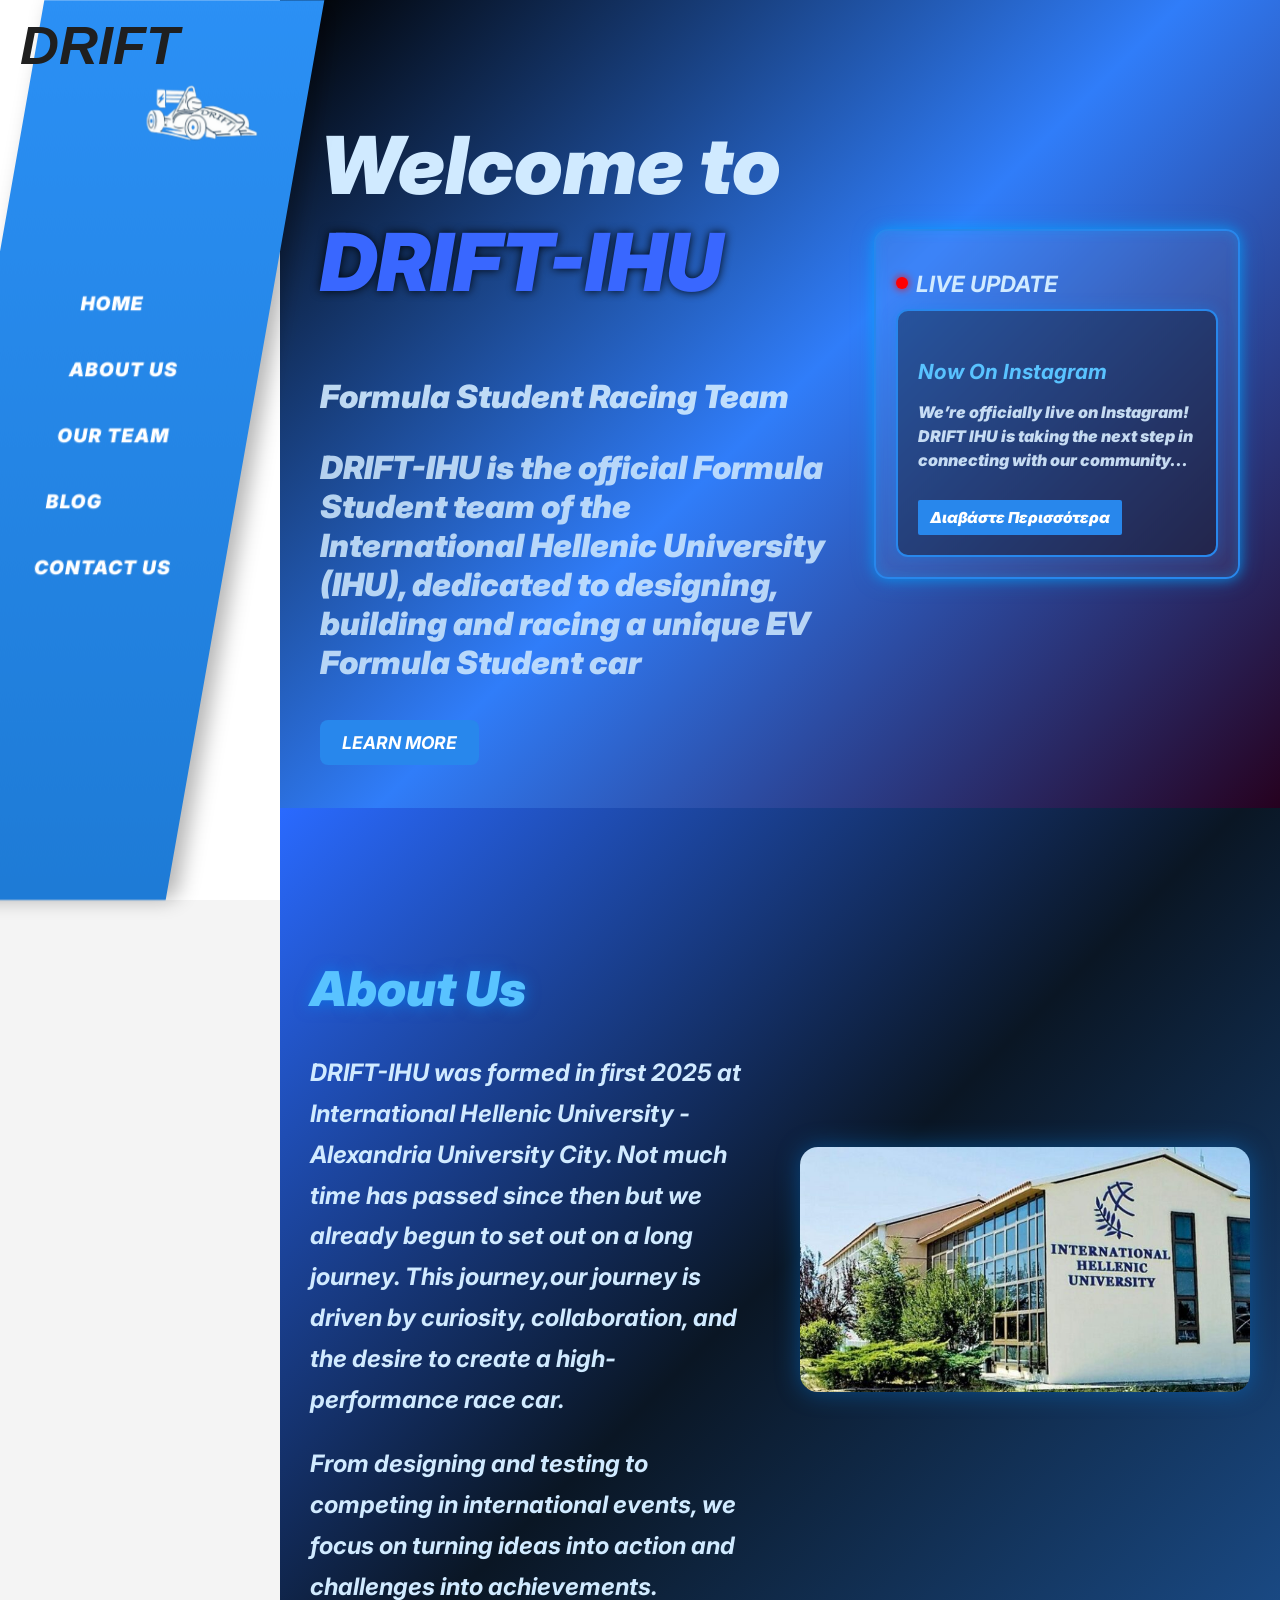
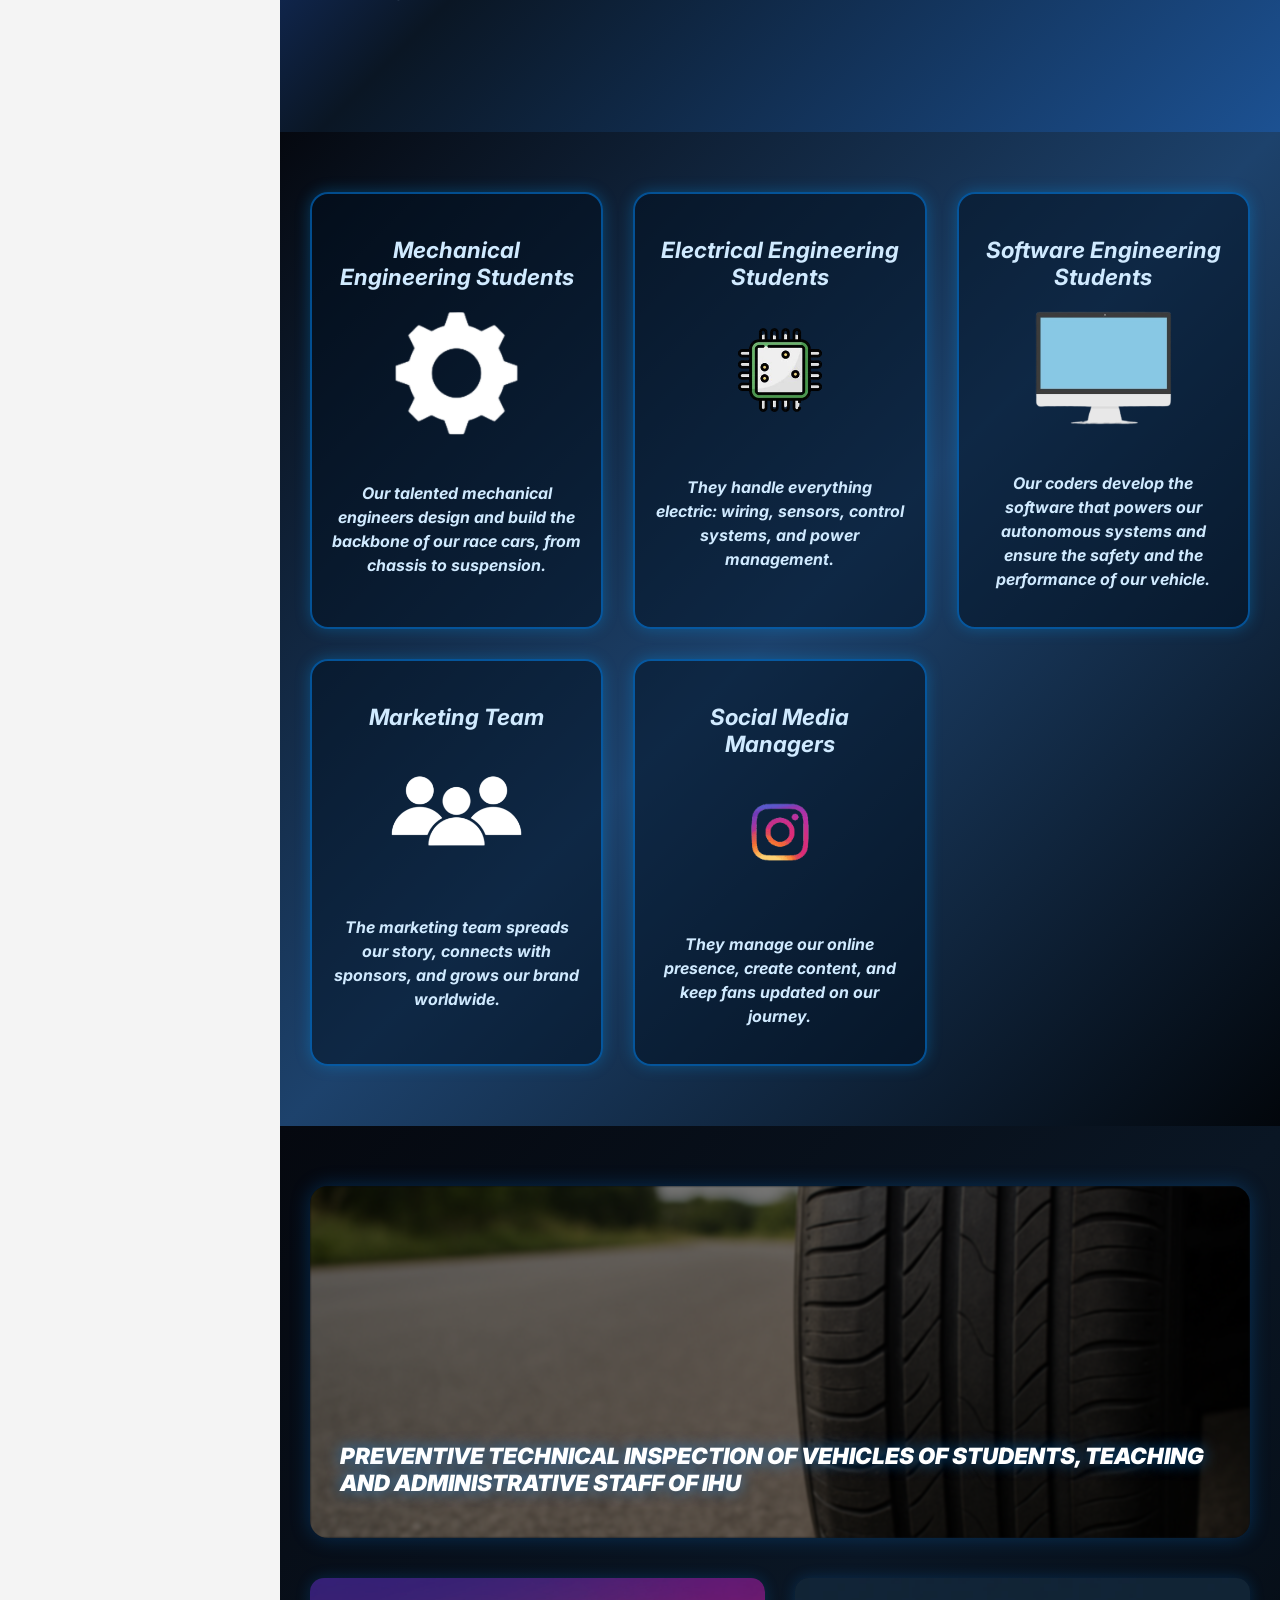
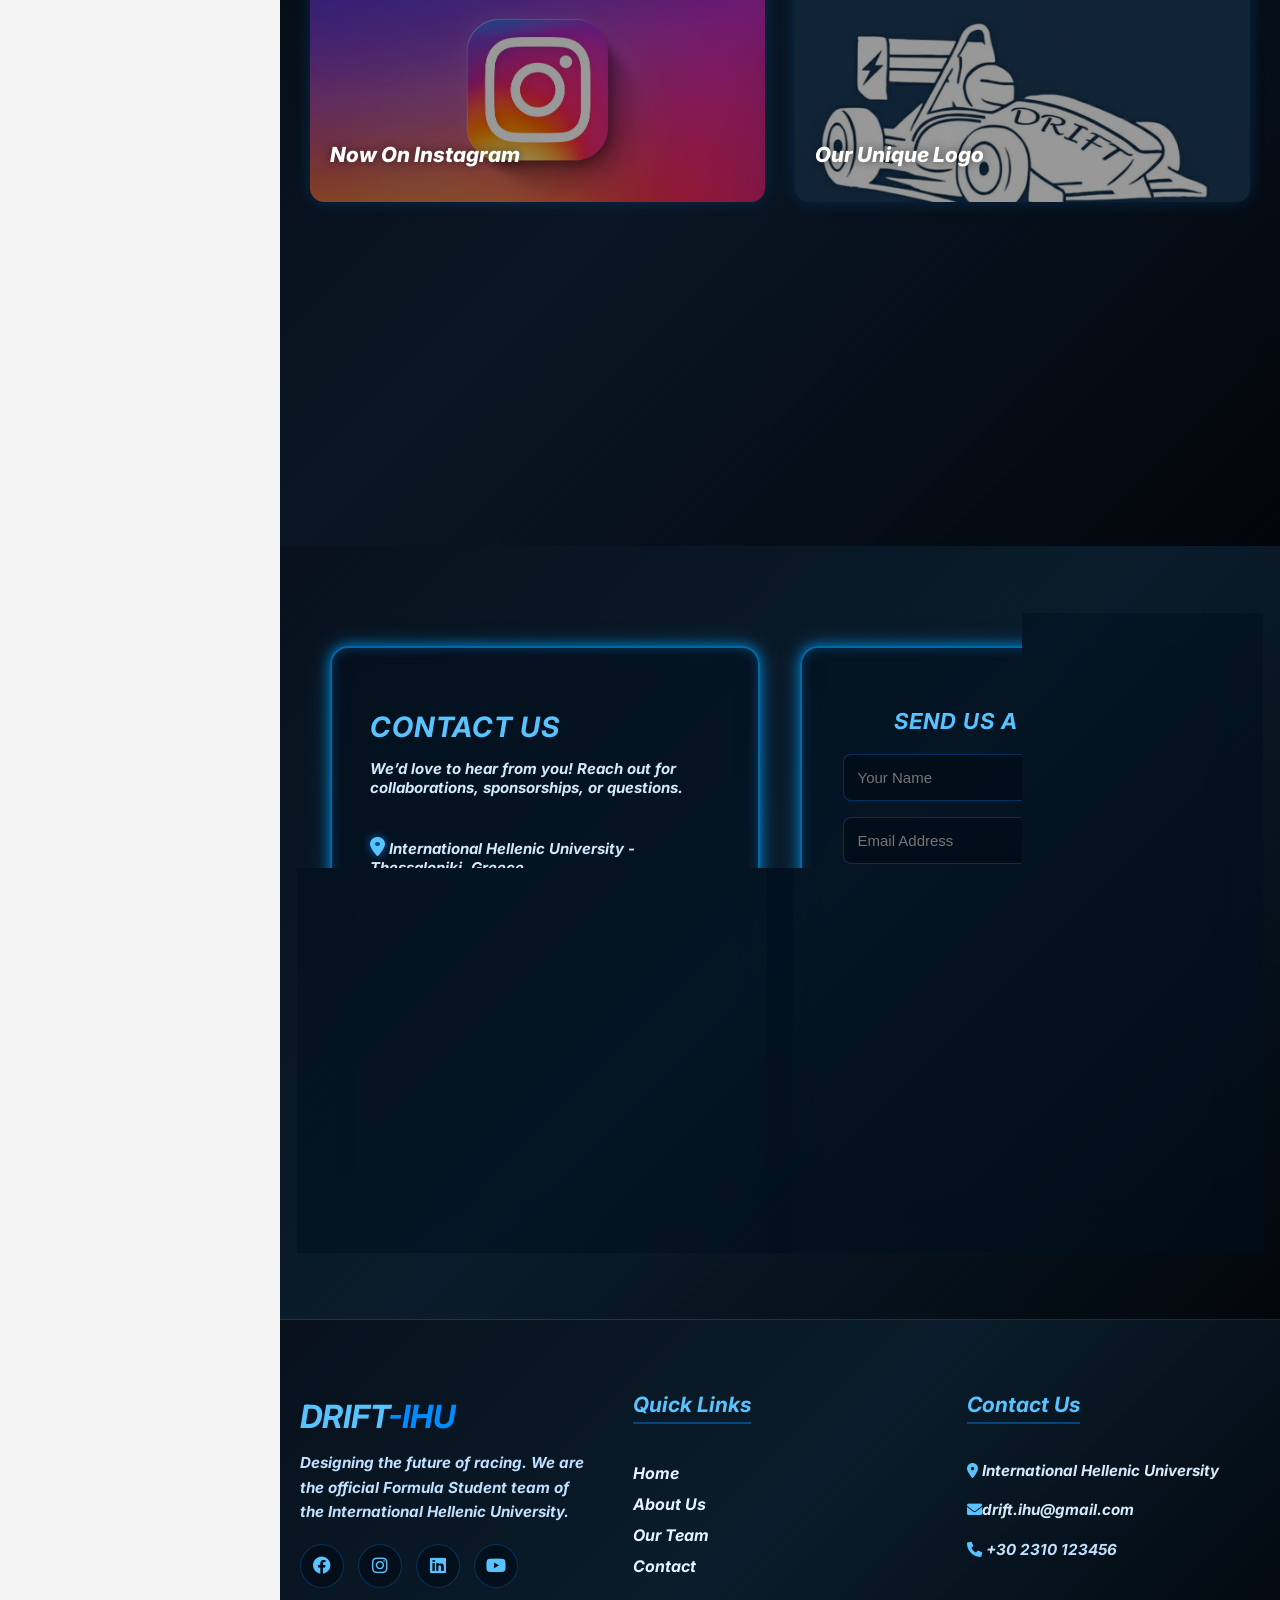
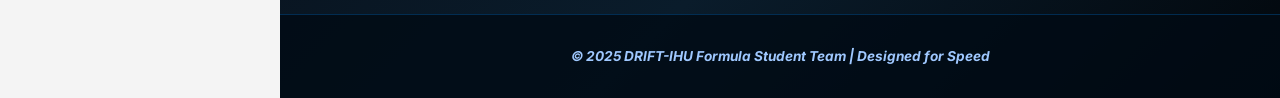
==== index.html @ 15f6c296 "Update and rename DRIFT.html to index.html" ====
<!DOCTYPE html>
<html lang="en">
    <head>
        <meta charset="UTF-8">
        <meta name="viewport" content="width=device-width, initial-scale=1.0">
        <title>DRIFT-IHU</title>
        <link rel="stylesheet" href="DRIFT-Style.css">
        <link href="https://fonts.googleapis.com/css2?family=Inter:wght@300;400;600;700&family=Orbitron:wght@500;700;900&display=swap" rel="stylesheet">
         <style>
        /* 1. Basic Setup & Font */
        @import url('https://fonts.googleapis.com/css2?family=Roboto:ital,wght@1,900&display=swap');

        :root {
            --sidebar-blue: #2b90f5; /* Bright blue from image */
            --sidebar-blue-dark: #1e7bd6; /* Slightly darker for gradient */
            --text-white: #ffffff;
            --hover-white: #ffffff;
            --skew-angle: -10deg; /* The angle of the sidebar */
        }

        body {
            margin: 0;
            padding: 0;
            background-color: #f4f4f4; /* Light background for contrast */
            font-family: 'Inter', 'sans-serif';
            
        }

        /* 2. Sidebar Container */
        .sidebar {
            position: fixed;
            top: 0px;
            left: -35px; /* Hide the angled left edge off-screen */
            width: 280px;
            height: 100vh;
            background: linear-gradient(180deg, var(--sidebar-blue) 0%, var(--sidebar-blue-dark) 100%);
            
            /* This creates the slanted shape */
            transform: skewX(var(--skew-angle));
            
            display: flex;
            flex-direction: column;
            justify-content:space-around; /* Centers menu vertically */
            box-shadow: 10px 0 20px rgba(0,0,0,0.3); /* The shadow on the right */
            z-index: 1000;
        }

        /* 3. Navigation List */
        .nav-links {
            display: flex;
            flex-direction: column;
            justify-content: space-around;
            list-style: none;
            padding: 0;
            margin: 0;
            width: 100%;
        }
        
        nav li {
            padding: 5px 5px; /* περισσότερο ύψος */
            font-size: 18px;    /* μεγαλύτερα γράμματα */
            font-weight: bold;  /* bold */
            text-transform: uppercase; /* Κεφαλαία */  
        }

       .sidebar ul{
            padding-bottom: 30px;
       }

        .nav-item {
            font-size: xx-large;
            font-style: bolder;
            width: 100%;
            margin-bottom: 1px;
            transition: all 0.3s ease;
        }

        /* 4. The Link Styling */
        .nav-link {
            text-decoration: solid;
            display: flex;
            align-items: center;
            text-decoration: none;
            padding: 15px 20px 15px 60px; /* Padding pushes text to right */
            color: var(--text-white);
            font-size: 1.2rem;
            font-weight: 900; /* Bold */
            font-style: italic; /* Slanted Text */
            letter-spacing: 1px;
            text-transform: uppercase;
            
            /* IMPORTANT: Un-skew the text so it's readable, 
               but keep italic style */
            transform: skewX(calc(var(--skew-angle) * -1)); 
            
            transition: all 0.2s ease-in-out;
        }

        /* 5. The Lightning Icon */
        .icon {
            width: 18px;
            height: 18px;
            margin-right: 15px;
            fill: var(--text-white); /* White icon by default */
            transition: fill 0.2s ease-in-out;
        }

        /* 6. HOVER EFFECTS (The White Effect) */
        
        /* When hovering the list item... */
        .nav-item:hover {
            background-color: var(--hover-white);
            box-shadow: 0 0 15px rgba(255, 255, 255, 0.6); /* Glow effect */
        }

        /* Change text color to blue on hover */
        .nav-item:hover .nav-link {
           transform: translateX(10px) skewX(calc(var(--skew-angle) * -1));  /* Slight movement to right */
            color: var(--sidebar-blue);
        }

        /* Change icon color to blue on hover */
        .nav-item:hover .icon {
            fill: var(--sidebar-blue);
        }
    </style>
    </head>
    <div class="head-logo">
                    <a href="#" class="nav-logoText">
                        <h1 class="logo-text"><b>DRIFT</b></h1>
                    </a>
                    <a href="#" class="nav-logoImg">
                        <img class="photologo" src="Picsart_25-11-17_19-23-13-924.png" width="130px" height="130px" onmouseover="this.src='1000007170.png'" onmouseout="this.src='Picsart_25-11-17_19-23-13-924.png'">
                    </a>
    </div>
    
    <div class="but">
        <a href="#" class="nav-logoText">
            <h1 class="logo-text"><b>DRIFT</b></h1>
        </a>
        <span class="logo">
        <a href="#" class="nav-logoImg">
            <img class="photologo" src="Picsart_25-11-17_19-23-13-924.png" width="130px" height="130px" onmouseover="this.src='1000007170.png'" onmouseout="this.src='Picsart_25-11-17_19-23-13-924.png'">
        </a>
        </span>
        <button class="nav-toggle" aria-label="toggle navigation" onclick="toggleNav()">
            <img class="ham" src="ham2.png">
        </button>
    </div>

    <div class="bac-nav">
        <header class="head">
	<!-- for Social Media Icons -->
<link rel="stylesheet" href="https://cdnjs.cloudflare.com/ajax/libs/font-awesome/6.0.0/css/all.min.css">
<div class="sidebar-wrapper">           
    <nav class="sidebar">
        <button class="nav-toggle" aria-label="toggle navigation" onclick="toggleNav()">
       <img class="close" src="close.png" width="40px" height="40px"><span class="closetxt">close</span>
       </button>
        <ul class="nav-links">
            <li class="nav-item">
                <a href="#hero" class="nav-link" data-target="hero">
                    <!-- SVG Lightning Bolt Icon -->
                    <img class="light" src="thunder.gif" width="25px" height="25px">
                    <div class="text">HOME</div>
                </a>
            </li>
            
            <!-- Active State Example (About Us) -->
            <li class="nav-item">
                <a href="#hero2" class="nav-link" data-target="hero2">
                    <img class="light" src="thunder.gif" width="25px" height="25px">
                    <div class="text">About Us</div>
                </a>
            </li>

            <li class="nav-item">
                <a href="#hero3" class="nav-link" data-target="hero3">
                    <img class="light" src="thunder.gif" width="25px" height="25px">
                    <div class="text">Our Team</div>
                </a>
            </li>
            <li class="nav-item">
                <a href="#hero4" class="nav-link" data-target="hero4">
                    <img class="light" src="thunder.gif" width="25px" height="25px">
                    <div class="text">Blog</div>
                </a>
            </li>

            <li class="nav-item">
                <a href="#hero5" class="nav-link" data-target="hero5">
                    <img class="light" src="thunder.gif" width="25px" height="25px">
                        <div class="text">Contact Us</div>
                </a>
            </li>
        </ul>
    </nav>
</div>
        </header>
    </div>
    <body>
        <section class="hero" id="hero">
            <div class="home-left">
            <h1>Welcome to <span class="name">DRIFT-IHU</span></h1>
            <p class="subtitle">Formula Student Racing Team</p>
            <p class="desc">
                DRIFT-IHU is the official Formula Student team of the International Hellenic University (IHU), dedicated to designing, building and racing a unique EV Formula Student car
            </p>

            <a href="#hero2" class="cta-button">LEARN MORE</a>
            </div>

            <div class="home-right">
                <h2 class="live-title">
                    <span class="live-dot"></span> LIVE UPDATE
                </h2>
                    <div class="live-box" id="live-box">
                        <h4 id="live-title"></h4>
                        <p id="live-text"></p>
                        <a href="#hero4" class="read-more">Διαβάστε Περισσότερα</a>
                    </div>
            </div>
        </section>

        <section class="hero2" id="hero2">
        <div class="about-container">

            <!-- Left side: Text -->
            <div class="about-text">
            <h2>About Us</h2>
            <p>DRIFT-IHU was formed in first 2025 at International Hellenic University - Alexandria University City. Not much time has passed since then but we already begun to set out on a long journey. This journey,our journey is driven by curiosity, collaboration, and the desire to create a high-performance race car.</p>
            <p>From designing and testing to competing in international events, we focus on turning ideas into action and challenges into achievements.</p>
            </div>

            <!-- Right side: Image -->
            <div class="about-image">
            <img src="iem.jpg" alt="DRIFT IHU Team">
            </div>

        </div>
        </section>

        <section class="hero3" id="hero3">
        <div class="team-container">

            <div class="team-card">
            <h3>Mechanical Engineering Students</h3>
            <img src="gear.png" alt="Mechanical Engineering Team">
            <p>Our talented mechanical engineers design and build the backbone of our race cars, from chassis to suspension.</p>
            </div>

            <div class="team-card">
            <h3>Electrical Engineering Students</h3>
            <img src="el.png"  alt="Electrical Engineering Team">
            <p>They handle everything electric: wiring, sensors, control systems, and power management.</p>
            </div>

            <div class="team-card">
            <h3>Software Engineering Students</h3>
            <img src="com.png"  alt="Software Engineering Team">
            <p>Our coders develop the software that powers our autonomous systems and ensure the safety and the performance of our vehicle.</p>
            </div>

            <div class="team-card">
            <h3>Marketing Team</h3>
            <img src="ma.png" alt="Marketing Team">
            <p>The marketing team spreads our story, connects with sponsors, and grows our brand worldwide.</p>
            </div>

            <div class="team-card">
            <h3>Social Media Managers</h3>
            <img src="sc.png" alt="Social Media Team">
            <p>They manage our online presence, create content, and keep fans updated on our journey.</p>
            </div>

        </div>
        </section>

        <section class="hero4" id="hero4">
    <div class="blog-container">

        <!-- Μεγάλη κάρτα -->
        <div class="blog-card big-card" onclick="openPost('latest')">
            <img src="tire.png" class="big-card-img">
            <div class="big-card-overlay"></div>
                <div class="card-content">
                    <h3>PREVENTIVE TECHNICAL INSPECTION OF VEHICLES OF STUDENTS, TEACHING AND ADMINISTRATIVE STAFF OF IHU</h3>
                </div>
            </div>

        <!-- Δύο μικρότερες κάρτες -->
        <div class="small-cards-row">

            <div class="blog-card small-card" onclick="openPost('post1')">
                
                    <img src="insta.jpg" class="small-card-img">
                <div class="card-content">
                    <h3>Now On Instagram</h3>
                </div>
            </div>

            <div class="blog-card small-card" onclick="openPost('post2')">
                    <img src="logo.jpg" class="small-card-img">
                <div class="card-content">
                    <h3>Our Unique Logo</h3>
                </div>
            </div>

        </div>
    </div>

    <!-- Popup -->
    <div id="popup" class="popup">
        <div class="popup-content">
            <span class="close-btn" onclick="closePopup()">&times;</span>
            <img id="popup-image" src="" alt="">
            <h2 id="popup-title"></h2>
            <p id="popup-text"></p>
        </div>
    </div>
</section>

        <section class="hero5" id="hero5">
    <div class="contact-container">

        <!-- LEFT SIDE: CONTACT INFO -->
        <div class="contact-info-box">
            <h2>Contact Us</h2>
            <p class="contact-tagline">
                We’d love to hear from you! Reach out for collaborations, sponsorships, or questions.
            </p>

            <div class="info-item">
                <p><i class="fas fa-map-marker-alt"></i> <a class="map" href="https://maps.app.goo.gl/rsyf1vWJfdnAgKqV8" target="_blank">International Hellenic University - Thessaloniki, Greece</a></p>
            </div>

            <div class="info-item">
                <i class="fa-solid fa-envelope"></i>
                <p><a class="mail" href="mailto:drift.ihu@gmail.com">drift.ihu@gmail.com</a></p>
            </div>

            <div class="info-item">
                <i class="fa-solid fa-phone"></i>
                <p>+30 690 000 0000</p>
            </div>

            <div class="social-icons">
                <a href="https://www.instagram.com/_drift.efs_/?igsh=YjA3dHlsZHJ1bWto#" target="_blank"><i class="fa-brands fa-instagram"></i></a>
                <a href="#"><i class="fa-brands fa-facebook"></i></a>
                <a href="#"><i class="fa-brands fa-linkedin"></i></a>
                <a href="#"><i class="fa-brands fa-youtube"></i></a>
            </div>
        </div>

        <!-- RIGHT SIDE: CONTACT FORM -->
        <div class="contact-form-box">
            <h3>Send us a message</h3>

            <form class="contact-form">
                <input type="text" placeholder="Your Name" required>
                <input type="email" placeholder="Email Address" required>
                <input type="text" placeholder="Subject">
                <textarea placeholder="Your Message" required></textarea>
                <button type="submit">Send Message</button>
            </form>
        </div>

    </div>
</section>

        <script src="drift-script.js"></script>
    </body>
		
 <!-- NEW FOOTER START -->
    <footer class="site-footer">
        <div class="footer-content">
            
            <!-- Column 1: About -->
            <div class="footer-section about">
                <h2 class="footer-logo">DRIFT<span>-IHU</span></h2>
                <p>
                    Designing the future of racing. We are the official Formula Student team of the International Hellenic University.
                </p>
                <div class="socials">
                    <a class="Slink"href="#"><i class="fab fa-facebook"></i></a>
                    <a class="Slink"href="https://www.instagram.com/_drift.efs_/?igsh=YjA3dHlsZHJ1bWto#" target="_blank"><i class="fab fa-instagram"></i></a>
                    <a class="Slink"href="#"><i class="fab fa-linkedin"></i></a>
                    <a class="Slink"href="#"><i class="fab fa-youtube"></i></a>
                </div>
            </div>

            <!-- Column 2: Links -->
            <div class="footer-section links">
                <h3>Quick Links</h3>
                <ul>
                    <li><a href="#hero">Home</a></li>
                    <li><a href="#hero2">About Us</a></li>
                    <li><a href="#hero3">Our Team</a></li>
                    <li><a href="#hero6">Contact</a></li>
                </ul>
            </div>

            <!-- Column 3: Contact -->
            <div class="footer-section contact">
                <h3>Contact Us</h3>
                <div class="contact-info">
                    <p><i class="fas fa-map-marker-alt"></i> <a class="map" href="https://maps.app.goo.gl/rsyf1vWJfdnAgKqV8" target="_blank">International Hellenic University</a></p>
                    <p><i class="fas fa-envelope"></i><a class="mail" href="mailto:drift.ihu@gmail.com">drift.ihu@gmail.com</a></p>
                    <p><i class="fas fa-phone"></i> +30 2310 123456</p>
                </div>
            </div>
        </div>

        <div class="footer-bottom">
            <p>&copy; 2025 DRIFT-IHU Formula Student Team | Designed for Speed</p>
        </div>
    </footer>
    <!-- NEW FOOTER END -->
    </body>
</html>
---- DRIFT-Style.css ----
/*
==========================================
DRIFT-Website
Author: Marios-Rafail Souris
Copyright © 2026
All rights reserved.
Unauthorized use prohibited.
==========================================
*/

body {
    font-size: large;
    font-weight: bolder;
    font-style: italic;
    background-color: #a3c9f2;
    margin: 0;
    padding: 0;
    overflow-x: hidden;
}
.nav-bar{
    position: fixed;
    top: 0;
    left: 0;
    padding: 20px;
    width:300px;
    height: 250vh;
    background-color: #2887ec;
    line-height: 340%;
    clip-path: polygon(0% 0%, 100% 0%, 60% 100%, 0% 100%);
    z-index: 10000;
}
.nav-logoText{
    color: #1f1f1f;
    font-size: 150%;
    display: inline-block;
    width: fit-content;
    text-decoration: none;
}
.nav-logoImg{
    color: #1f1f1f;
    font-size: 150%;
    display: inline-block;
    width: fit-content;
}

.logo-text{
    font-family: Arial, Helvetica, sans-serif;
    font-weight: bolder;
    line-height:0%;
    margin: 0;
    padding: 0;
    margin-left: 20px;
    margin-top: 45px;
}
.nav-list{
    list-style: none;
}
.nav-link{
    color: #fefeff;
    text-decoration: none;
    font-size: 150%;
}
.nav-link:hover{
    color: #000105;
}
.nav-link:active{
    color: #0400ff;
}
a{
    text-decoration: none;
}
.nav-bar ul{
    margin-top: 0px;
}

.head-logo {
    height: 150px;
    z-index: 4000;
    display: flex;
    top: 0;
    position: fixed;
    left: 0;
    align-items:safe;
    margin-bottom: 20px;
}

.photologo{
    margin-left: -40px;
    margin-top: 30px;
    padding-top: 10px;
}

.hero{
    z-index: 50000;
    margin-left: 280px;
    padding-bottom: 750px;
    background-color: #2887ec;
    display: flex;
    color: #090909;
    font-size: 200%;
    font-weight: bolder;
}


.hero6{
    margin-left: 280px;
    padding-bottom: 750px;
    background-color: #2887ec;
    display: flex;
    color: #090909;
    font-size: 200%;
    font-weight: bolder;
}

@keyframes slideInFromTop {
  /* Αρχική Κατάσταση */
  0% {
    transform: translateX(-100%);/* Ξεκινάει ψηλά, εκτός οθόνης */
    opacity: 0;
  }
  
  /* Τελική Κατάσταση */
  100% {
    transform: translateX(0); /* Έρχεται στην κανονική του θέση */
    opacity: 1;
  }
}

@keyframes slideInFromLeftPlagio {
  /* Αρχική Κατάσταση: Εκτός οθόνης και αόρατο */
  0% {
    transform: translateX(-100%) skewX(var(--skew-angle));
    opacity: 0;
  }
  
  /* Τελική Κατάσταση: Έρχεται στη θέση του και διατηρεί το skew */
  100% {
    /* Σημαντικό: Το translateX(0) το φέρνει στη θέση του. */
    /* Το skewX(var(--skew-angle)) διατηρεί το πλαϊνό σχέδιο. */
    transform: translateX(0) skewX(var(--skew-angle)); 
    opacity: 1;
  }
}

.sidebar{
    z-index: 1000;
  transform: skewX(var(--skew-angle));
  animation: slideInFromLeftPlagio 0.5s ease-out forwards; /* Διάρκεια 0.5 δευτερόλεπτα, easing ease-out */
}
.nav-link {
    transform: skewX(calc(var(--skew-angle) * -1));
}

.logo-text{
    animation: slideInFromTop 0.7s ease-out forwards;
}

.photologo{
    animation: slideInFromTop 0.7s ease-out forwards;
}

@keyframes pop-in {
  /* 0% & 100% (Αρχή και Τέλος) */
  0%, 100% {
    transform: scale(1); /* Κανονικό μέγεθος */
    opacity: 1; 
  }
  
  /* 50% (Κορύφωση του Pop) */
  50% {
    transform: scale(1.15); /* Μεγαλώνει 15% */
    opacity: 1;
  }
}

/*.nav-item:hover {
  animation: pop-in 0.4s ease-in-out; /* Διάρκεια 0.3 δευτερόλεπτα, easing ease-in-out 
}*/

.nav-item {
    transition: transform 0.15s ease-out;
    animation: slideInFromTop 0.5s ease-out forwards;
}

.nav-item:hover {
    transform: scale(1.12); /* “Πετάγεται” προς τα έξω */
    animation: slideInFromTop 0.5s ease-out forwards;
}

.nav-item{
    position: relative;
    z-index: 100;
    width: fit-content;
    display:block;
    cursor: pointer; /* Αλλάζει ο κέρσορας σε pointer για να δείξει ότι είναι κλικαμπλ */
}

@keyframes slideInFromLeft {
  /* Αρχική Κατάσταση */
  0% {
    transform: translateY(-100%);/* Ξεκινάει αριστερά, εκτός οθόνης */
    opacity: 0;
  }
  
  /* Τελική Κατάσταση */
  100% {
    transform: translateY(0); /* Έρχεται στην κανονική του θέση */
    opacity: 1;
  }
}

@keyframes fadeIn {
  /* Αρχική Κατάσταση: Αόρατο */
  0% {
    opacity: 0;
  }
  
  /* Τελική Κατάσταση: Πλήρως Ορατό */
  100% {
    opacity: 1;
  }
}

html{
  scroll-behavior: smooth;
}

.light{
  position:relative;
  right: 2px;
  top: 1px; 
  opacity: 0;
  transition: opacity 0.3s ease;
}

.nav-item:hover .light{
    opacity: 1;
}


/* --- FOOTER STYLES (MATCH HERO5) --- */

.site-footer {
    margin-left: 280px;
    background: linear-gradient(135deg, #08111c, #0a1c2b, #02070c);
    color: #d0eaff;
    padding-top: 50px;
    padding-bottom: 0px;
    border-top: 1px solid rgba(0, 140, 255, 0.3);
}

.footer-content {
    display: flex;
    flex-wrap: wrap;
    justify-content: space-around;
    max-width: 1400px;
    margin: 0 auto;
    padding-bottom: 20px;
}

.footer-section {
    flex: 1;
    padding: 0 20px;
    min-width: 250px;
}

/* Titles */
.footer-logo {
    font-size: 2rem;
    margin-bottom: 15px;
    font-style: italic;
    color: #59c3ff; /* neon blue */
}

.footer-logo span {
    color: #008cff;
}

.footer-section h3 {
    color: #59c3ff;
    margin-bottom: 20px;
    font-style: italic;
    border-bottom: 2px solid rgba(0, 140, 255, 0.4);
    display: inline-block;
    padding-bottom: 5px;
}

/* Paragraphs */
.footer-section p {
    font-size: 0.95rem;
    color: #bfe0ff;
    line-height: 1.6;
}

/* Links */
.footer-section ul {
    list-style: none;
    padding: 0;
}

.footer-section ul li {
    margin-bottom: 10px;
}

.footer-section ul li a {
    color: #e4f5ff;
    text-decoration: none;
    font-size: 1rem;
    transition: 0.3s ease;
}

.footer-section ul li a:hover {
    color: #59c3ff;
    text-shadow: 0 0 10px rgba(0, 140, 255, 0.7);
    padding-left: 10px;
}

/* Social Icons */
.socials {
    margin-top: 20px;
}

.socials a {
    display: inline-block;
    width: 42px;
    height: 42px;
    background: rgba(0, 10, 20, 0.6);
    color: #59c3ff;
    text-align: center;
    line-height: 42px;
    border-radius: 50%;
    margin-right: 10px;
    transition: 0.3s;
    border: 1px solid rgba(0, 140, 255, 0.3);
    backdrop-filter: blur(6px);
}

.socials a:hover {
    transform: translateY(-4px);
    background: rgba(0, 35, 70, 0.7);
    color: #ffffff;
    text-shadow: 0 0 12px rgba(0, 140, 255, 1);
}

/* Contact info colors */
.contact-info i {
    color: #59c3ff;
}

.contact-info .mail,
.contact-info .map {
    color: #d4ebff;
}

.contact-info .mail:hover,
.contact-info .map:hover {
    color: #59c3ff;
    text-decoration: underline;
}

/* Bottom Bar */
.footer-bottom {
    background: rgba(0, 10, 20, 0.8);
    text-align: center;
    padding: 20px 0;
    font-size: 0.85rem;
    color: #9fc8ff;
    border-top: 1px solid rgba(0, 140, 255, 0.25);
}
/*HOME*/

.hero {
    margin-left: 280px;
    padding: 50px 40px;
    display: flex;
    justify-content: space-between;
    align-items: center;
    background: linear-gradient(135deg, #000000, #307df9, #26011f);
    color: #d0eaff;

    overflow: hidden;
    z-index: 1; /* Χαμηλότερο από το menu */
}

/* LEFT SIDE */
.home-left {
    max-width: 55%;
}

.hero h1 {
    font-size: 5rem;
    font-weight: 900;
}

.hero h1 span {
    color: #3967ff;
    text-shadow: 0 0 10px #00060a;
}

.subtitle {
    font-size: 2rem;
    opacity: 0.9;
    margin: 15px 0;
}

.desc {
    font-size: 2rem;
    opacity: 0.85;
}

/* BUTTON */
.cta-button {
    padding: 12px 22px;
    background: #2887ec;
    color: #fff;
    border-radius: 8px;
    font-size: 1.1rem;
    font-weight: 700;
    transition: 0.3s;
}

.cta-button:hover {
    background: #4db0ff;
    box-shadow: 0 0 15px #4db0ff;
}
/* RIGHT SIDE */
.home-right {
    width: 35%;
    max-width: 380px;
    background: rgba(255, 255, 255, 0.06);
    border: 2px solid #2887ec;
    border-radius: 14px;
    padding: 20px;
    box-shadow: 0 0 18px rgba(0, 140, 255, 0.4);
    backdrop-filter: blur(6px);
    box-shadow: 0 0 12px rgba(0, 162, 255, 0.6), 0 0 22px rgba(0, 162, 255, 0.4), inset 0 0 12px rgba(0, 162, 255, 0.3); 
    animation: neonPulse 2.4s infinite ease-in-out;

}

.live-title {
    font-size: 1.4rem;
    display: flex;
    align-items: center;
    gap: 8px;
    margin-bottom: 12px;
}

.live-dot {
    width: 12px;
    height: 12px;
    background: red;
    border-radius: 50%;
    animation: blink 1s infinite;
    box-shadow: 0 0 8px red;
}

@keyframes blink {
    0%, 50% { opacity: 1; }
    51%, 100% { opacity: 0.3; }
}

/* LIVE BOX */
.live-box {
    background: rgba(0,0,0,0.35);
    border: 2px solid #2887ec;
    padding: 20px;
    border-radius: 12px;
    color: #d8edff;
    box-shadow: 0 0 15px rgba(0,140,255,0.3);
    animation: fadeIn 0.8s ease forwards;
}

.live-box h4 {
    font-size: 1.3rem;
    margin-bottom: 10px;
    color: #59c3ff;
}

.live-box p {
    font-size: 1rem;
    opacity: 0.9;
}

.read-more {
    display: inline-block;
    color: #fff;
    background: #2887ec;
    border-radius: 2px;
    padding: 8px 12px;
    text-decoration: none;
    transition: 0.3s;
    font-size: 0.95rem;
}

.read-more:hover {
    background: #4db0ff;
    box-shadow: 0 0 12px #4db0ff;
}


.loading {
    opacity: 0.7;
    font-size: 0.95rem;
}

.neon-line {
    position: absolute;
    width: 4px;
    height: 100%;
    background: #2887ec;
    box-shadow: 0 0 15px #2887ec;
    animation: neonPulse 2s infinite;
}

.left-line { left: 0; }
.right-line { right: 0; }

@keyframes neonPulse {
    0%, 100% { opacity: 0.7; box-shadow: 0 0 10px #2887ec; }
    50% { opacity: 1; box-shadow: 0 0 20px #58b5ff; }
}

.live-box p {
    font-size: 1rem;
    line-height: 1.5;
}


/* SMALL NEON PULSE */
.live-box {
    animation: pulseGlow 3s infinite ease-in-out;
}

@keyframes pulseGlow {
    0% { box-shadow: 0 0 14px rgba(0,140,255,0.25); }
    50% { box-shadow: 0 0 25px rgba(0,140,255,0.45); }
    100% { box-shadow: 0 0 14px rgba(0,140,255,0.25); }
}



/* --- CONTACT SECTION WRAPPER --- */
.hero5 {
    margin-left: 280px;
    padding-bottom: 750px;
    background: linear-gradient(135deg, #08111c, #0a1c2b, #02070c);
    padding: 100px 0; /* μικρότερο από 80px */
    display: flex;
    justify-content: center;
}

.contact-container {
    width: 90%;    
    max-width: 1400px; 
    display: grid;
    grid-template-columns: 1fr 1fr;
    gap: 40px; 
}

/* --- LEFT BOX (INFO) --- */
.info-item .mail{
   color: inherit;         /* Κληρονομεί το χρώμα του γονέα */
    text-decoration: none;  /* Αφαιρεί underline */
    transition: color 0.3s ease
}
.contact-info-box {
    background: rgba(0, 15, 30, 0.5);
    border: 1px solid rgba(0, 140, 255, 0.4);
    backdrop-filter: blur(10px);
    padding: 38px;
    border-radius: 18px;
    color: white;
    box-shadow: 0 0 20px rgba(0, 140, 255, 0.25);
    animation: fadeInLeft 0.9s ease forwards;
}

.contact-info-box h2 {
    font-size: 28px;
    margin-bottom: 15px;
    color: #59c3ff;
    letter-spacing: 1px;
    text-transform: uppercase;
}

.contact-tagline {
    font-size: 15px;
    margin-bottom: 25px;
    color: #d0eaff;
}

.info-item {
    display: flex;
    align-items: center;
    margin-bottom: 18px;
    font-size: 15px;
    gap: 12px;
    color: #cfeaff;
    transition: transform 0.3s ease;
}

.info-item:hover {
    transform: translateX(6px);
}

.info-item i {
    color: #59c3ff;
    font-size: 20px;
    text-shadow: 0 0 8px rgba(0, 140, 255, 0.7);
}

.info-item a {
    pointer-events: auto;
    position: relative;
    z-index: 50;
    cursor: pointer;
    color: inherit;
}
.contact-info {
    position: relative;
    z-index: 5;
}

.contact-info a {
    pointer-events: auto;
    cursor: pointer;
}

.contact-info a{
    pointer-events: auto;
}
.contact-info a {
    position: relative;
    z-index: 10;
    pointer-events: auto;
    cursor: pointer;
}

.hero5 {
    position: relative;
    z-index: 1;
}

.contact-container {
    position: relative;
    z-index: 50;
}
.contact-info a {
    position: relative !important;
    z-index: 9999 !important;
    pointer-events: auto !important;
}


/* --- SOCIAL ICONS --- */
.social-icons {
    margin-top: 25px;
    display: flex;
    gap: 15px;
}

.social-icons a {
    font-size: 24px;
    color: #59c3ff;
    transition: 0.3s ease;
}

.social-icons a:hover {
    transform: translateY(-4px);
    text-shadow: 0 0 12px rgba(0, 140, 255, 1);
    color: white;
}

/* --- RIGHT BOX (FORM) --- */
.contact-form{
    align-items: center;
}
.contact-form-box {
    background: rgba(0, 15, 30, 0.5);
    border: 1px solid rgba(0, 140, 255, 0.4);
    backdrop-filter: blur(10px);
    padding: 38px;
    border-radius: 18px;
    color: white;
    box-shadow: 0 0 20px rgba(0, 140, 255, 0.25);
    animation: fadeInRight 0.9s ease forwards;
    align-items: center;
    text-align: center;
}

.contact-form-box h3 {
    font-size: 22px;
    margin-bottom: 20px;
    color: #59c3ff;
    text-transform: uppercase;
    letter-spacing: 1px;
}

.contact-form input,
.contact-form textarea {
    width: 90%;
    max-width: 420px;
    padding: 14px;
    margin-bottom: 16px;
    border-radius: 8px;
    border: 1px solid rgba(0, 140, 255, 0.3);
    background: rgba(0, 10, 20, 0.6);
    color: white;
    font-size: 15px;
    outline: none;
    transition: 0.3s ease;
    align-items: center;
}

.contact-form input:focus,
.contact-form textarea:focus {
    border-color: #59c3ff;
    box-shadow: 0 0 12px rgba(0, 140, 255, 0.4);
}

.contact-form textarea {
    height: 140px;
    resize: none;
    align-items:center;
}

.contact-form button {
    width: 100%;
    padding: 14px;
    border-radius: 10px;
    border: none;
    background: linear-gradient(135deg, #008cff, #0066cc);
    color: white;
    font-size: 16px;
    cursor: pointer;
    text-transform: uppercase;
    letter-spacing: 1px;
    transition: 0.3s ease;
    box-shadow: 0 0 10px rgba(0, 140, 255, 0.4);
}

.contact-form button:hover {
    transform: translateY(-3px);
    box-shadow: 0 0 20px rgba(0, 140, 255, 0.7);
}

/* --- ANIMATIONS --- */
@keyframes fadeInLeft {
    from { opacity: 0; transform: translateX(-30px); }
    to { opacity: 1; transform: translateX(0); }
}

@keyframes fadeInRight {
    from { opacity: 0; transform: translateX(30px); }
    to { opacity: 1; transform: translateX(0); }
}
/* PULSING NEON BORDER */
.contact-info-box,
.contact-form-box {
    position: relative;
    border: 2px solid rgba(0, 162, 255, 0.6);
    box-shadow: 0 0 12px rgba(0, 162, 255, 0.6), 0 0 22px rgba(0, 162, 255, 0.4), inset 0 0 12px rgba(0, 162, 255, 0.3); 
    animation: neonPulse 2.4s infinite ease-in-out;
}

@keyframes neonPulse {
    0% {
        box-shadow:
            0 0 8px rgba(0, 162, 255, 0.45),
            0 0 18px rgba(0, 162, 255, 0.3),
            inset 0 0 8px rgba(0, 162, 255, 0.25);
        border-color: rgba(0, 162, 255, 0.5);
    }
    50% {
        box-shadow:
            0 0 20px rgba(0, 162, 255, 1),
            0 0 35px rgba(0, 162, 255, 0.9),
            inset 0 0 16px rgba(0, 162, 255, 0.6);
        border-color: rgba(0, 200, 255, 1);
    }
    100% {
        box-shadow:
            0 0 8px rgba(0, 162, 255, 0.45),
            0 0 18px rgba(0, 162, 255, 0.3),
            inset 0 0 8px rgba(0, 162, 255, 0.25);
        border-color: rgba(0, 162, 255, 0.5);
    }
}

.hero4 {
    background: linear-gradient(135deg, #05080f, #0a1624, #02060b);
    margin-left: 280px;
    padding: 60px 30px;
    min-height: 100vh;
    display: flex;
    justify-content: center;
}


.blog-container {
    width: 100%;
    max-width: 1400px;
    display: flex;
    flex-direction: column;
    gap: 40px;
}

/* BIG CARD */
.big-card {
    width: 100%;
    height: 22rem;
    border-radius: 18px;
    position: relative;
    overflow: hidden;
    cursor: pointer;
    box-shadow: 0 0 20px rgba(0,140,255,0.25);
    transition: transform .3s ease, box-shadow .3s ease;
}


.big-card:hover {
    transform: scale(1.02);
    box-shadow: 0 0 30px rgba(0,160,255,0.45);
}

.big-card-img {
    width: 100%;
    height: 100%;
    object-fit: cover;
    filter: brightness(55%) blur(1px);
    transition: filter .3s ease;
}

.big-card:hover .big-card-img {
    filter: brightness(70%) blur(0);
}

.big-card h3 {
    position: absolute;
    bottom: 20px;
    left: 30px;
    color: #ffffff;
    font-size: 1.4rem;
    font-weight: 900;
    text-shadow: 0 0 15px rgba(0,140,255,0.6);
    font-style: italic;
}

/* SMALL CARDS */

.small-card {
    flex: 1;
    height: 14rem;
    border-radius: 14px;
    position: relative;
    overflow: hidden;
    cursor: pointer;
    box-shadow: 0 0 15px rgba(0,140,255,0.2);
    transition: transform .3s ease, box-shadow .3s ease;
}

.small-card:hover {
    transform: scale(1.03);
    box-shadow: 0 0 25px rgba(0,160,255,0.35);
}

.small-card-img {
    width: 100%;
    height: 100%;
    object-fit: cover;
    filter: brightness(60%) blur(0.7px);
    transition: filter .3s ease;
}

.small-card:hover .small-card-img {
    filter: brightness(75%) blur(0);
}

.small-card h3 {
    position: absolute;
    bottom: 15px;
    left: 20px;
    color: #ffffff;
    font-size: 1.3rem;
    font-weight: 800;
    text-shadow: 0 0 8px rgba(0, 0, 0, 0.5);
    font-style: italic;
}
.small-cards-row{
    display: flex;
    width: 100%;
    gap: 30px;
}
/* POPUP */
.popup {
    position: fixed;
    inset: 0;
    background: rgba(0,0,0,0.6);
    display: none;
    justify-content: center;
    align-items: center;
    backdrop-filter: blur(5px);
    z-index: 9999;
}

.popup-content {
    background: #0a1624;
    border: 2px solid #2887ec;
    border-radius: 18px;
    width: 70%;
    max-height: 80vh;
    padding: 30px;
    color: white;
    overflow-y: auto;
    box-shadow: 0 0 30px rgba(0,140,255,0.4);
    animation: popIn .3s ease-out forwards;
}

.popup-content img {
    width: 100%;
    border-radius: 10px;
    margin: 15px 0;
}

.close-btn {
    font-size: 2rem;
    cursor: pointer;
    float: right;
    color: #fff;
}

.hero2 {
    margin-left: 280px;
    padding: 100px 30px;
    background: linear-gradient(135deg, #2a6aff, #0a1624, #1c5192);
    color: #d0eaff;
    display: flex;
    justify-content: center;
}
.about-container {
    display: flex;
    max-width: 1400px;
    width: 100%;
    gap: 40px;
    align-items: center;
}

.about-text {
    flex: 1;
    font-size: 1.5rem;
    line-height: 1.7;
}

.about-text h2 {
    font-size: 3rem;
    font-weight: 900;
    margin-bottom: 20px;
    color: #59c3ff;
    text-shadow: 0 0 15px rgba(0, 140, 255, 0.6);
}

.about-image {
    flex: 1;
    display: flex;
    justify-content: center;
}

.about-image img {
    max-width: 100%;
    height: auto;
    border-radius: 18px;
    box-shadow: 0 0 25px rgba(0,140,255,0.4);
    animation: neonPulse 2.4s infinite ease-in-out;
}

/* RESPONSIVE */
@media (max-width: 1024px) {
    .hero2 {
        margin-left: 0;
        padding: 60px 20px;
    }
    .about-container {
        flex-direction: column;
        gap: 30px;
    }
}

.hero3 {
  margin-left: 280px; /* για sidebar */
  padding: 60px 30px;
  background: linear-gradient(135deg, #05080f, #1d426c, #02060b);
  color: #d0eaff;
}


.team-container {
  display: grid;
  grid-template-columns: repeat(3, 1fr); /* 3 στην πρώτη σειρά */
  grid-auto-rows: auto;
  gap: 30px;
  max-width: 1400px;
  margin: 0 auto;
}

.team-card {
  background: rgba(0, 15, 30, 0.5);
  border: 2px solid rgba(0, 140, 255, 0.5);
  border-radius: 18px;
  padding: 20px;
  text-align: center;
  box-shadow: 0 0 15px rgba(0, 162, 255, 0.3);
  transition: transform 0.3s ease, box-shadow 0.3s ease;
}

.team-container .team-card:nth-child(n+4) {
  grid-column: span 1; /* 4η και 5η κάρτα στην επόμενη σειρά */
}

.team-card img {
  width: 100%;
  border-radius: 12px;
  margin-bottom: 15px;
}

.team-card h3 {
  font-size: 1.4rem;
  margin-bottom: 10px;
  font-style: italic;
}

.team-card p {
  font-size: 1rem;
  line-height: 1.5;
}

.team-card:hover {
  transform: scale(1.05);
  box-shadow: 0 0 25px rgba(0, 162, 255, 0.6);
}

/* RESPONSIVE */
@media (max-width: 1024px) {
  .hero3 {
    margin-left: 0;
    padding: 40px 16px;
  }
}

@keyframes popIn {
    from { transform: scale(.7); opacity: 0; }
    to { transform: scale(1); opacity: 1; }
}

/* RESPONSIVE */
@media (max-width: 1024px) {
    .hero4 { margin-left: 0; }
    .small-cards { flex-direction: column; }
}



/* Animation για pop-in */
@keyframes popIn {
    0% { transform: scale(0.5); opacity: 0; }
    100% { transform: scale(1); opacity: 1; }
}

/* Responsive για κινητά */
@media (max-width: 1024px) {
    .popup-content {
        padding: 20px;
    }
}

/*responsive design*/
/* --- MOBILE RESPONSIVE --- */
@media (max-width: 1024px) {
    .contact-container {
        grid-template-columns: 1fr;
    }
}

.bac-nav {
    background-color: rgb(255, 255, 255);/* ίδιο χρώμα με το body */
    width: 280px;
    height: 100%; /* όσο ψηλό είναι το header σου */
    position: fixed; 
    top: 0;
    left: 0;
    z-index: 500;  /* πάνω από το body */
    transition: transform 0.8s cubic-bezier(0.25, 0.8, 0.25, 1);
} 

 .nav-toggle{
    display: none;
 }
 .but{
    display: none;
}
.close{
    display: none;
}
@media (max-width: 1024px) {  

    .hero4 {
        margin-left: 0;
        padding: 60px 16px;
    }

    .big-card {
        height: 18rem;
    }

    .small-cards-row {
        flex-direction: column;
    }

    .small-card {
        height: 14rem;
    }


    .hero {
        margin-left: 0;
        padding: 100px 20px 60px;
        flex-direction: column;
        text-align: center;
    }

    .home-left, .home-right {
        max-width: 100%;
        width: 100%;
    }

    .home-right {
        margin-top: 40px;
    }

    .hero h1 {
        font-size: 2.3rem;
    }

    .subtitle {
        font-size: 1.2rem;
    }

    .desc {
        font-size: 1rem;
    }

    .but{
        position: absolute;
        display: flex;
        top: 0;
        left: 0;
        height: 80px;
        width: 100%;
        background: linear-gradient(135deg, #0073ff, #aab5bd, #0f7ef4);
        z-index: 150;
    }

    .close{
        display: block;
        position: absolute;
        left: 12px;
        top: 10px;
        cursor: pointer;
    }
    .sidebar .close{
        display: block;
        width: 48px;
        height: 48px;
    }

    .nav-toggle {
        position: absolute;
        display: flex;
        left: 12px;
        top: 7px;
        z-index: 1000;
        cursor: pointer;
        background-color: transparent;
        border: none;
        padding: 5px;   
    }
    .nav-toggle img {
        display: block;
        width: 60px;
        height: 60px;
    }
    .nav-toggle:hover{
        animation: pop-in 0.7s ease;
    }
    .close:hover{
        animation: pop-in 0.7s ease;
    }
    .bac-nav{
        transform: translateX(-150%);
    }
    
    .head-logo{
        transform: translateX(-100%);
    }
    .hero, 
    .hero2, 
    .hero3,
    .hero4,
    .hero5,
    .hero6,
    .site-footer{
        margin-left: 0;
    }

.bac-nav.open {
    transform: translateX(0); /* Slide-in */
}

.closetxt{
    color: #000000;
    position: absolute;
    left: 60px;
    bottom: -37px;
     font-size: 25px; /* ↑ Μεγαλώνει το κείμενο */
    font-weight: 600;
}

.nav-logoText{
    font-family: 'Roboto', sans-serif;
    position:absolute;
    top: 23px;
    right: 110px;
    font-size:medium;
    font-weight: bolder;
}
.photologo{
    position: absolute;
    right: 0px;
    bottom: -8px;
    width: 110px;
    height: 110px;
}
body, .sidebar, .closediv, .closetxt, .nav-link {
    font-family: 'Roboto', Arial, Helvetica, sans-serif;
}
html {
    -webkit-text-size-adjust: 100%; /* Safari/Chrome iOS */
    -ms-text-size-adjust: 100%;    /* Edge/IE */
}
.logo-text, .nav-logoText, .nav-logoImg h1 {
    font-family: 'Roboto', Arial, Helvetica, sans-serif; /* Google Font + fallback */
    font-weight: 900;   /* bold */
    font-style: italic; /* slanted */
    line-height: 1;     /* σταθερό */
    margin: 0;
    padding: 0;
}
}

@media (max-width: 1024px) {
  .team-container {
    grid-template-columns: repeat(2, 1fr);
  }
}

/* MOBILE */
@media (max-width: 768px) {
  .team-container {
    grid-template-columns: 1fr;
  }
}

/* DRIFT Site Original Design by Marios-Rafail Souris - 2026 */
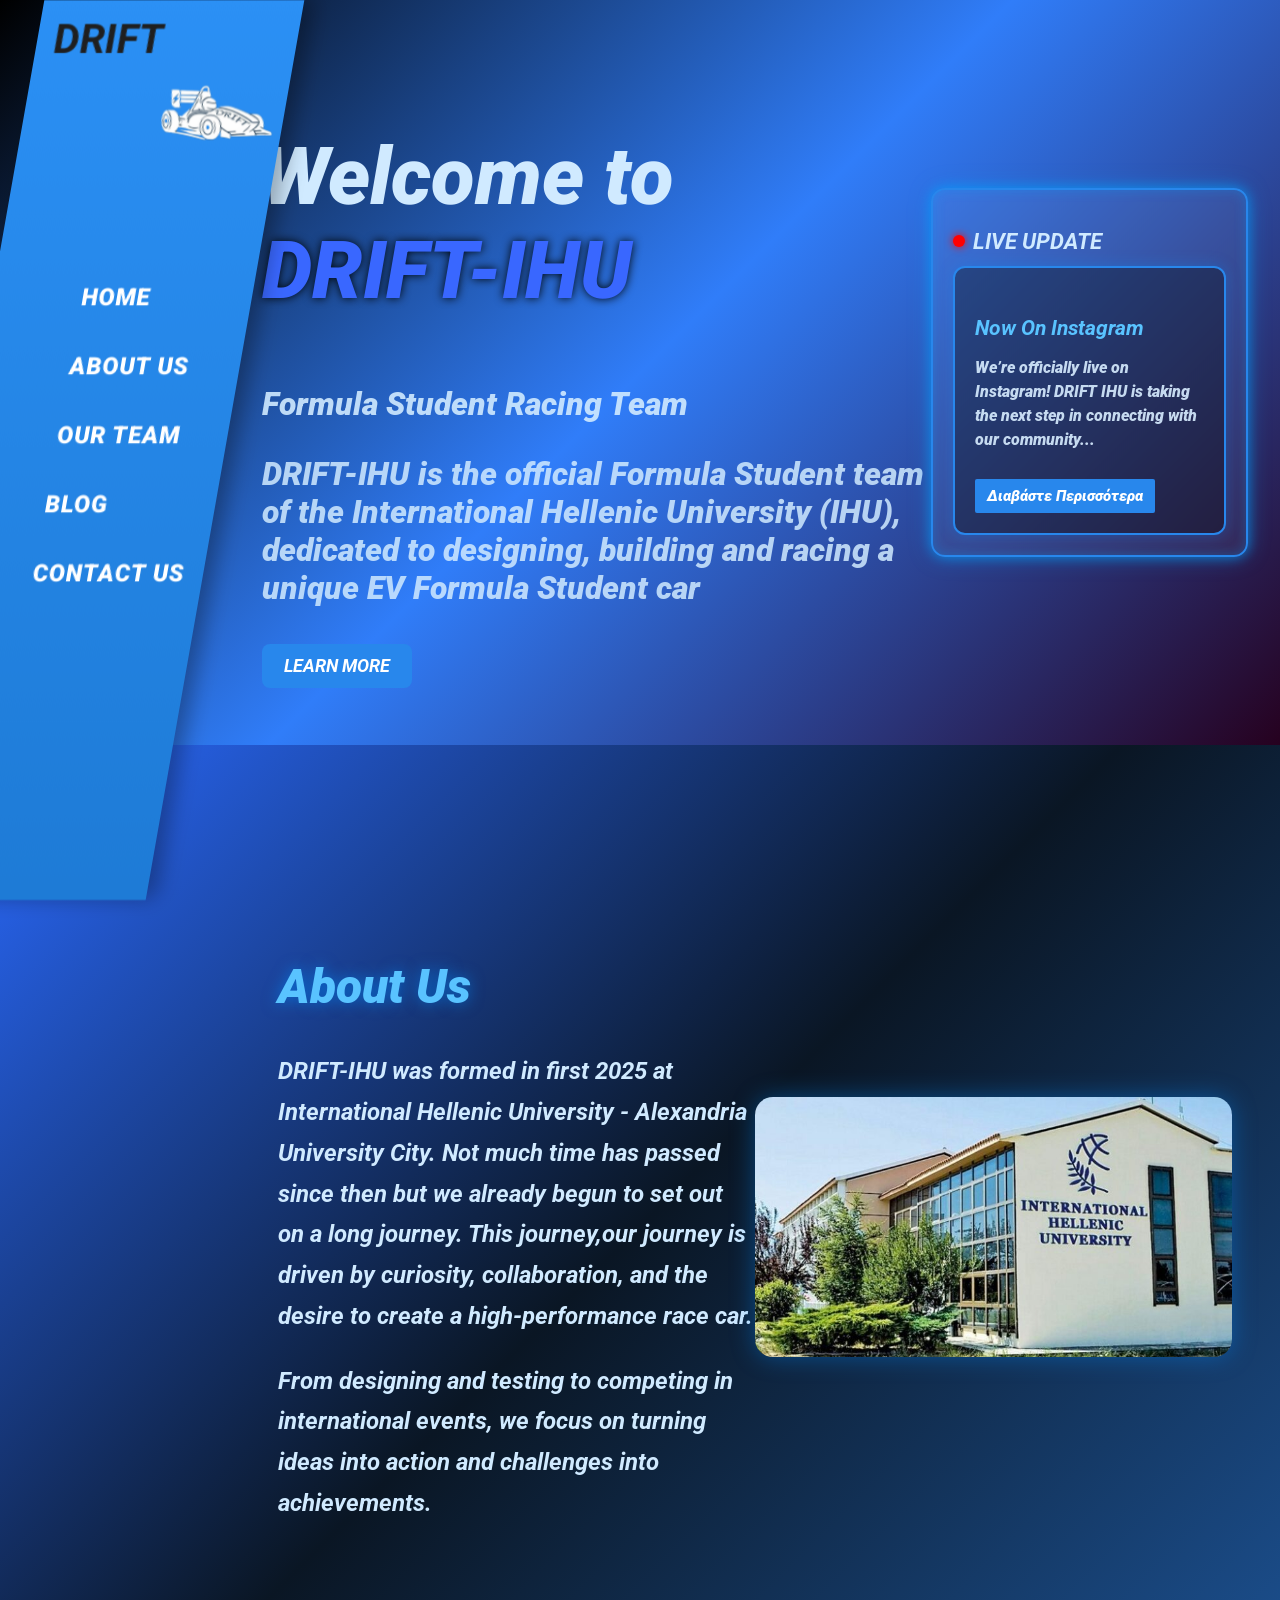
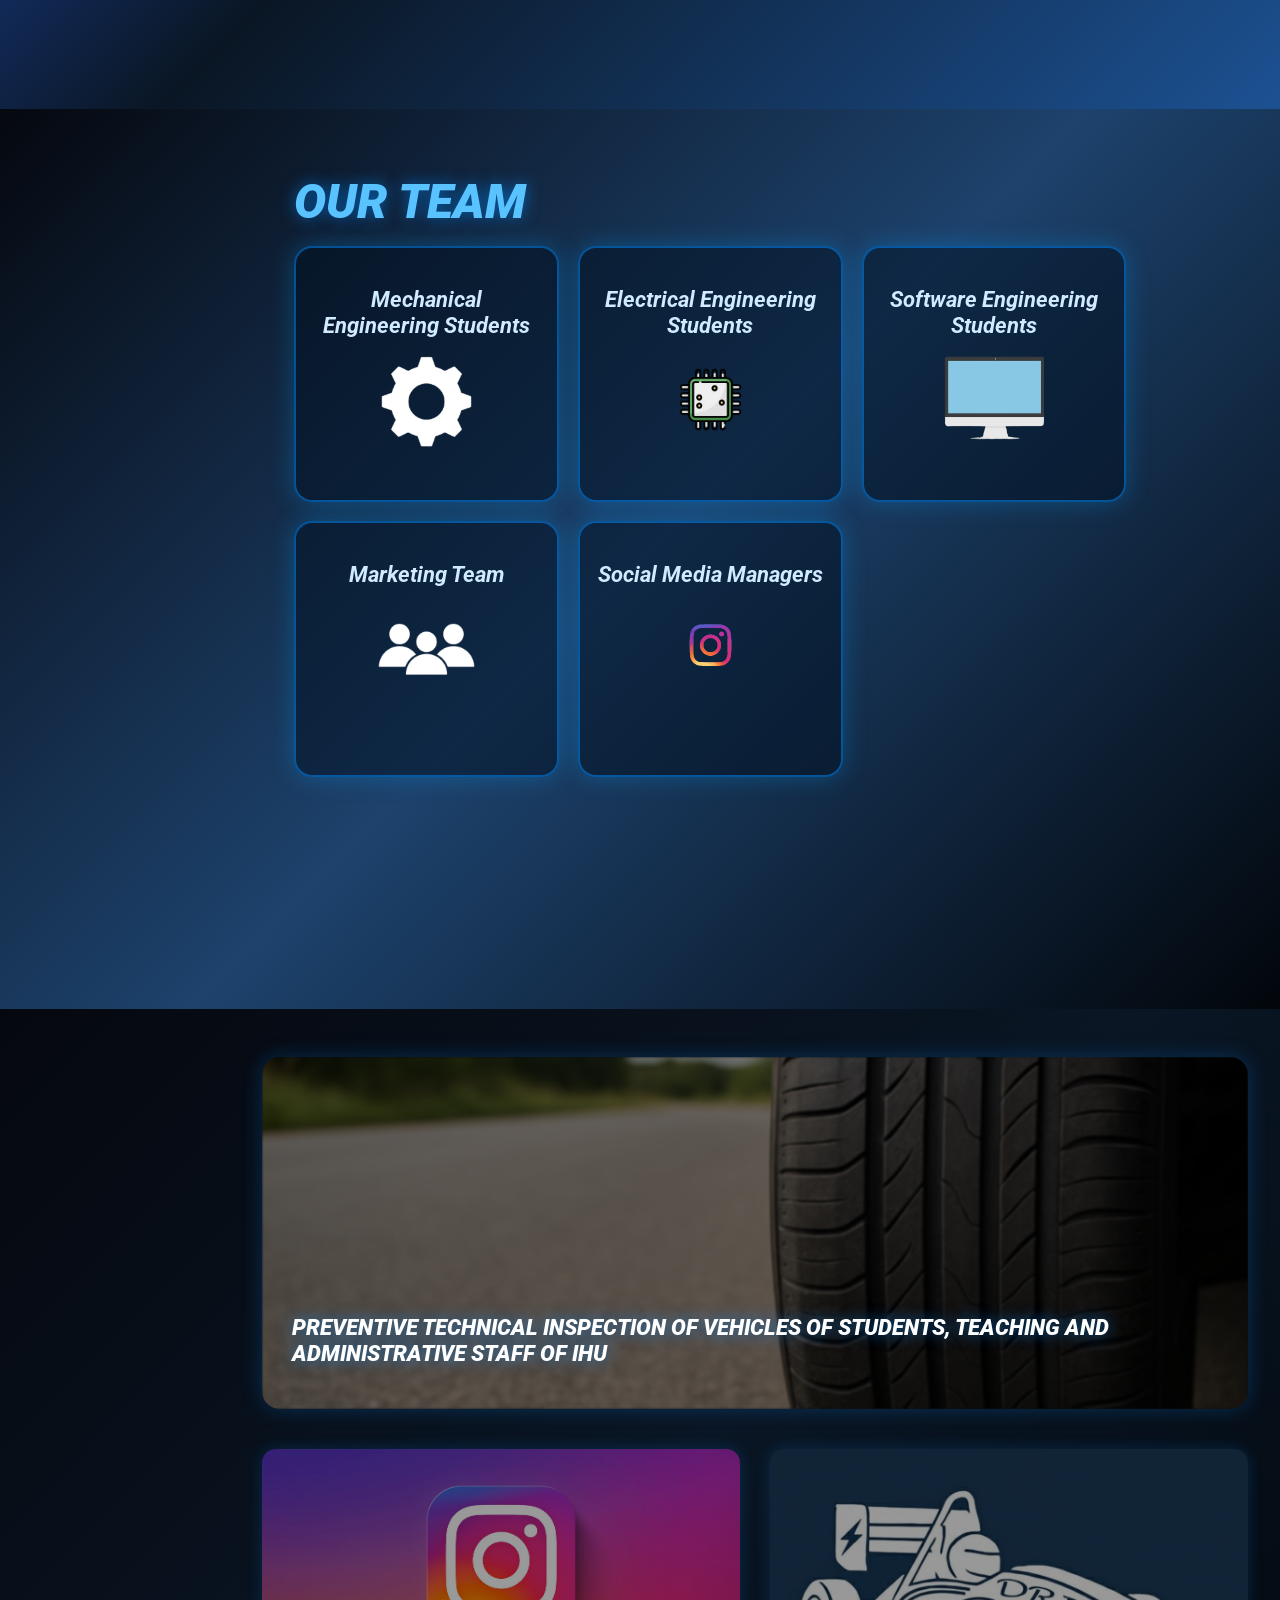
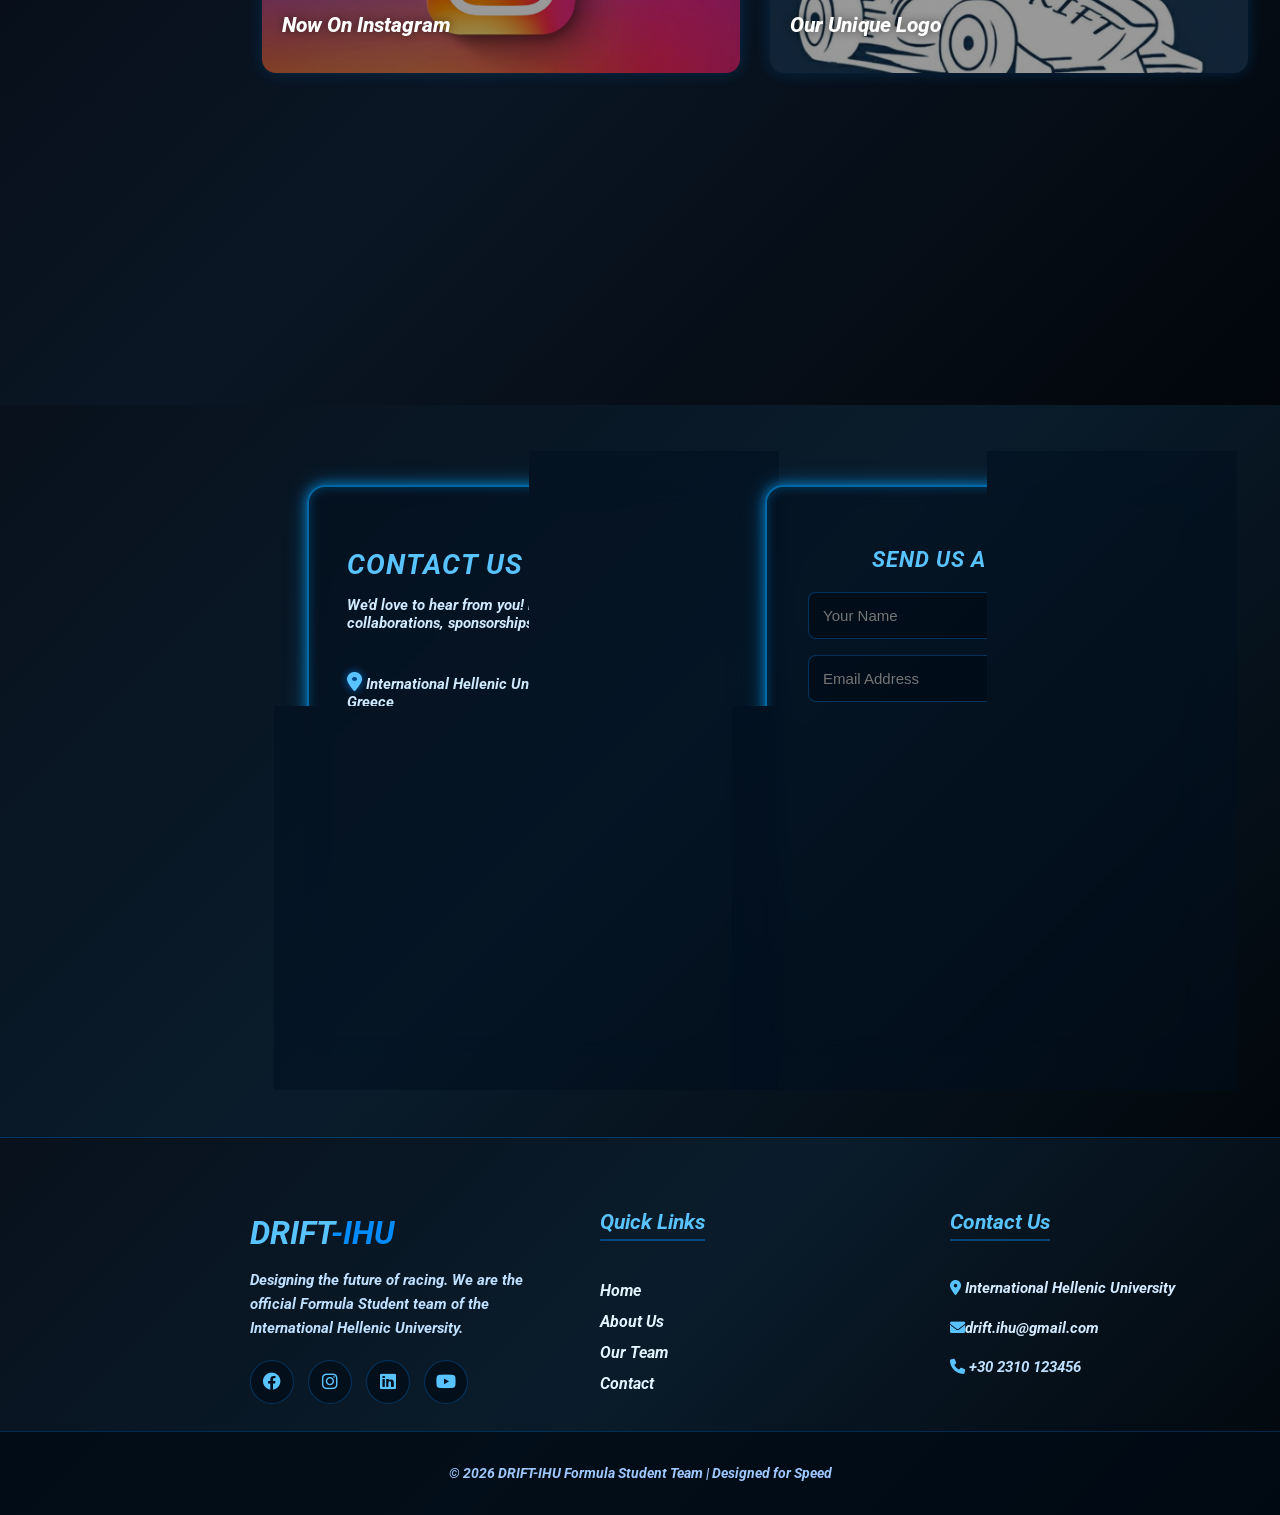
==== commit e6f020c8: "Rename DRIFT.html to index.html" ====
--- a/index.html
+++ b/index.html
@@ -5,134 +5,20 @@
         <meta name="viewport" content="width=device-width, initial-scale=1.0">
         <title>DRIFT-IHU</title>
         <link rel="stylesheet" href="DRIFT-Style.css">
+        <link rel="stylesheet" href="css/Global Setup.css">
+        <link rel="stylesheet" href="css/Navigation.css">
+        <link rel="stylesheet" href="css/Media.css">
+        <link rel="stylesheet" href="css/Footer.css">
+        <link rel="stylesheet" href="css/Home.css">
+        <link rel="stylesheet" href="css/Hero2.css">
+        <link rel="stylesheet" href="css/Hero3.css">
+        <link rel="stylesheet" href="css/Hero4.css">
+        <link rel="stylesheet" href="css/Contact.css">
+
+
         <link href="https://fonts.googleapis.com/css2?family=Inter:wght@300;400;600;700&family=Orbitron:wght@500;700;900&display=swap" rel="stylesheet">
-         <style>
-        /* 1. Basic Setup & Font */
-        @import url('https://fonts.googleapis.com/css2?family=Roboto:ital,wght@1,900&display=swap');
-
-        :root {
-            --sidebar-blue: #2b90f5; /* Bright blue from image */
-            --sidebar-blue-dark: #1e7bd6; /* Slightly darker for gradient */
-            --text-white: #ffffff;
-            --hover-white: #ffffff;
-            --skew-angle: -10deg; /* The angle of the sidebar */
-        }
-
-        body {
-            margin: 0;
-            padding: 0;
-            background-color: #f4f4f4; /* Light background for contrast */
-            font-family: 'Inter', 'sans-serif';
-            
-        }
-
-        /* 2. Sidebar Container */
-        .sidebar {
-            position: fixed;
-            top: 0px;
-            left: -35px; /* Hide the angled left edge off-screen */
-            width: 280px;
-            height: 100vh;
-            background: linear-gradient(180deg, var(--sidebar-blue) 0%, var(--sidebar-blue-dark) 100%);
-            
-            /* This creates the slanted shape */
-            transform: skewX(var(--skew-angle));
-            
-            display: flex;
-            flex-direction: column;
-            justify-content:space-around; /* Centers menu vertically */
-            box-shadow: 10px 0 20px rgba(0,0,0,0.3); /* The shadow on the right */
-            z-index: 1000;
-        }
-
-        /* 3. Navigation List */
-        .nav-links {
-            display: flex;
-            flex-direction: column;
-            justify-content: space-around;
-            list-style: none;
-            padding: 0;
-            margin: 0;
-            width: 100%;
-        }
-        
-        nav li {
-            padding: 5px 5px; /* περισσότερο ύψος */
-            font-size: 18px;    /* μεγαλύτερα γράμματα */
-            font-weight: bold;  /* bold */
-            text-transform: uppercase; /* Κεφαλαία */  
-        }
-
-       .sidebar ul{
-            padding-bottom: 30px;
-       }
-
-        .nav-item {
-            font-size: xx-large;
-            font-style: bolder;
-            width: 100%;
-            margin-bottom: 1px;
-            transition: all 0.3s ease;
-        }
-
-        /* 4. The Link Styling */
-        .nav-link {
-            text-decoration: solid;
-            display: flex;
-            align-items: center;
-            text-decoration: none;
-            padding: 15px 20px 15px 60px; /* Padding pushes text to right */
-            color: var(--text-white);
-            font-size: 1.2rem;
-            font-weight: 900; /* Bold */
-            font-style: italic; /* Slanted Text */
-            letter-spacing: 1px;
-            text-transform: uppercase;
-            
-            /* IMPORTANT: Un-skew the text so it's readable, 
-               but keep italic style */
-            transform: skewX(calc(var(--skew-angle) * -1)); 
-            
-            transition: all 0.2s ease-in-out;
-        }
-
-        /* 5. The Lightning Icon */
-        .icon {
-            width: 18px;
-            height: 18px;
-            margin-right: 15px;
-            fill: var(--text-white); /* White icon by default */
-            transition: fill 0.2s ease-in-out;
-        }
-
-        /* 6. HOVER EFFECTS (The White Effect) */
-        
-        /* When hovering the list item... */
-        .nav-item:hover {
-            background-color: var(--hover-white);
-            box-shadow: 0 0 15px rgba(255, 255, 255, 0.6); /* Glow effect */
-        }
-
-        /* Change text color to blue on hover */
-        .nav-item:hover .nav-link {
-           transform: translateX(10px) skewX(calc(var(--skew-angle) * -1));  /* Slight movement to right */
-            color: var(--sidebar-blue);
-        }
-
-        /* Change icon color to blue on hover */
-        .nav-item:hover .icon {
-            fill: var(--sidebar-blue);
-        }
-    </style>
+         
     </head>
-    <div class="head-logo">
-                    <a href="#" class="nav-logoText">
-                        <h1 class="logo-text"><b>DRIFT</b></h1>
-                    </a>
-                    <a href="#" class="nav-logoImg">
-                        <img class="photologo" src="Picsart_25-11-17_19-23-13-924.png" width="130px" height="130px" onmouseover="this.src='1000007170.png'" onmouseout="this.src='Picsart_25-11-17_19-23-13-924.png'">
-                    </a>
-    </div>
     
     <div class="but">
         <a href="#" class="nav-logoText">
@@ -147,26 +33,36 @@
             <img class="ham" src="ham2.png">
         </button>
     </div>
-
-    <div class="bac-nav">
-        <header class="head">
+<header class="head">
 	<!-- for Social Media Icons -->
 <link rel="stylesheet" href="https://cdnjs.cloudflare.com/ajax/libs/font-awesome/6.0.0/css/all.min.css">
+</header>
+
+<!-- Η Sidebar βγήκε ΕΞΩ και είναι πλέον εντελώς ελεύθερη και ανεξάρτητη -->
 <div class="sidebar-wrapper">           
     <nav class="sidebar">
+
+        <div class="head-logo">
+            <a href="#" class="nav-logoText">
+                <h1 class="logo-text"><b>DRIFT</b></h1>
+            </a>
+            <a href="#" class="nav-logoImg">
+                <img class="photologo" src="Picsart_25-11-17_19-23-13-924.png" width="130px" height="130px" onmouseover="this.src='1000007170.png'" onmouseout="this.src='Picsart_25-11-17_19-23-13-924.png'">
+            </a>
+        </div>
+
         <button class="nav-toggle" aria-label="toggle navigation" onclick="toggleNav()">
-       <img class="close" src="close.png" width="40px" height="40px"><span class="closetxt">close</span>
-       </button>
+            <img class="close" src="close.png" width="40px" height="40px">
+            <span class="closetxt">close</span>
+        </button>
         <ul class="nav-links">
             <li class="nav-item">
                 <a href="#hero" class="nav-link" data-target="hero">
-                    <!-- SVG Lightning Bolt Icon -->
                     <img class="light" src="thunder.gif" width="25px" height="25px">
                     <div class="text">HOME</div>
                 </a>
             </li>
             
-            <!-- Active State Example (About Us) -->
             <li class="nav-item">
                 <a href="#hero2" class="nav-link" data-target="hero2">
                     <img class="light" src="thunder.gif" width="25px" height="25px">
@@ -180,6 +76,7 @@
                     <div class="text">Our Team</div>
                 </a>
             </li>
+            
             <li class="nav-item">
                 <a href="#hero4" class="nav-link" data-target="hero4">
                     <img class="light" src="thunder.gif" width="25px" height="25px">
@@ -190,14 +87,13 @@
             <li class="nav-item">
                 <a href="#hero5" class="nav-link" data-target="hero5">
                     <img class="light" src="thunder.gif" width="25px" height="25px">
-                        <div class="text">Contact Us</div>
+                    <div class="text">Contact Us</div>
                 </a>
             </li>
         </ul>
     </nav>
 </div>
-        </header>
-    </div>
+
     <body>
         <section class="hero" id="hero">
             <div class="home-left">
@@ -241,36 +137,32 @@
         </section>
 
         <section class="hero3" id="hero3">
+            <h2 class="section-title">OUR TEAM</h2>
         <div class="team-container">
 
             <div class="team-card">
             <h3>Mechanical Engineering Students</h3>
             <img src="gear.png" alt="Mechanical Engineering Team">
-            <p>Our talented mechanical engineers design and build the backbone of our race cars, from chassis to suspension.</p>
             </div>
 
             <div class="team-card">
             <h3>Electrical Engineering Students</h3>
             <img src="el.png"  alt="Electrical Engineering Team">
-            <p>They handle everything electric: wiring, sensors, control systems, and power management.</p>
             </div>
 
             <div class="team-card">
             <h3>Software Engineering Students</h3>
             <img src="com.png"  alt="Software Engineering Team">
-            <p>Our coders develop the software that powers our autonomous systems and ensure the safety and the performance of our vehicle.</p>
             </div>
 
             <div class="team-card">
             <h3>Marketing Team</h3>
             <img src="ma.png" alt="Marketing Team">
-            <p>The marketing team spreads our story, connects with sponsors, and grows our brand worldwide.</p>
             </div>
 
             <div class="team-card">
             <h3>Social Media Managers</h3>
             <img src="sc.png" alt="Social Media Team">
-            <p>They manage our online presence, create content, and keep fans updated on our journey.</p>
             </div>
 
         </div>
@@ -412,7 +304,7 @@
         </div>
 
         <div class="footer-bottom">
-            <p>&copy; 2025 DRIFT-IHU Formula Student Team | Designed for Speed</p>
+            <p>&copy; 2026 DRIFT-IHU Formula Student Team | Designed for Speed</p>
         </div>
     </footer>
     <!-- NEW FOOTER END -->
--- a/css/Global Setup.css
+++ b/css/Global Setup.css
@@ -0,0 +1,42 @@
+@import 'https://fonts.googleapis.com/css2?family=Roboto:ital,wght@1,900&display=swap';
+
+/*
+==========================================
+DRIFT-Website
+Author: Marios-Rafail Souris
+Copyright © 2026
+All rights reserved.
+Unauthorized use prohibited.
+==========================================
+*/
+
+:root {
+  --sidebar-blue: #2b90f5;
+  --sidebar-blue-dark: #1e7bd6;
+  --text-white: #ffffff;
+  --hover-white: #ffffff;
+  --skew-angle: -10deg;
+}
+
+.sidebar, .closediv, .closetxt, .nav-link {
+    font-family: 'Roboto', Arial, Helvetica, sans-serif;
+}
+
+html{
+  scroll-behavior: smooth;
+}
+
+body {
+  margin: 0;
+  padding: 0;
+  background-color: #a3c9f2;
+  font-family: 'Roboto', Arial, Helvetica, sans-serif;
+  font-size: large;
+  font-weight: bolder;
+  font-style: italic;
+  overflow-x: hidden;
+}
+
+a{
+    text-decoration: none;
+}
--- a/css/Navigation.css
+++ b/css/Navigation.css
@@ -0,0 +1,302 @@
+@import 'https://fonts.googleapis.com/css2?family=Roboto:ital,wght@1,900&display=swap';
+
+/*
+==========================================
+DRIFT-Website
+Author: Marios-Rafail Souris
+Copyright © 2026
+All rights reserved.
+Unauthorized use prohibited.
+==========================================
+*/
+
+.sidebar {
+  position: fixed;
+  top: 0;
+
+  left: -35px;
+
+  width:  19vw;
+  height: 100vh;
+  min-width: 260px; /* Δεν θα γίνει ποτέ μικρότερη από αυτό για να διαβάζεται */
+  max-width: 320px; /* Δεν θα γίνει ποτέ τεράστια σε μεγάλες οθόνες */
+
+  background: linear-gradient(180deg, var(--sidebar-blue) 0%, var(--sidebar-blue-dark) 100%);
+  transform: skewX(var(--skew-angle));
+  display: flex;
+  flex-direction: column;
+  justify-content: space-around;
+  box-shadow: 10px 0 20px rgba(0,0,0,0.3);
+  z-index: 1000;
+  /* Προσθήκη του animation εδώ: */
+  animation: slideInFromLeftPlagio 0.5s ease-out forwards; 
+
+  
+}
+
+.sidebar ul{
+    padding-bottom: 30px;
+}
+
+
+ .nav-toggle{
+    display: none;
+ }
+ .but{
+    display: none;
+}
+.close{
+    display: none;
+}
+
+.nav-links {
+    display: flex;
+    flex-direction: column;
+    justify-content: space-around;
+    list-style: none;
+    padding: 0;
+    margin: 0;
+    width: 100%;
+}
+
+nav li {
+            padding: 5px 5px; /* περισσότερο ύψος */
+            font-size: 18px;    /* μεγαλύτερα γράμματα */
+            font-weight: bold;  /* bold */
+            text-transform: uppercase; /* Κεφαλαία */  
+}
+
+.nav-item {
+  position: relative;
+  display: block;
+  width: 100%;
+  margin-bottom: 1px;
+  font-size: xx-large;
+  font-weight: bolder; 
+  cursor: pointer;
+  z-index: 100;
+  transition: all 0.3s ease, transform 0.15s ease-out;
+  animation: slideInFromTop 0.5s ease-out forwards;
+}
+
+.nav-item:hover {
+            background-color: var(--hover-white);
+            box-shadow: 0 0 15px rgba(255, 255, 255, 0.6); /* Glow effect */
+            transform: scale(1.12); /* “Πετάγεται” προς τα έξω */
+            animation: slideInFromTop 0.5s ease-out forwards;
+        }
+
+/* Change text color to blue on hover */
+.nav-item:hover .nav-link {
+    transform: translateX(10px) skewX(calc(var(--skew-angle) * -1));  /* Slight movement to right */
+    color: var(--sidebar-blue);
+}    
+
+/* Change icon color to blue on hover */
+.nav-item:hover .icon {
+    fill: var(--sidebar-blue);
+}
+
+.nav-item:hover .light{
+    opacity: 1;
+}
+
+.nav-link {
+  display: flex;
+  align-items: center;
+  text-decoration: none;
+  padding: 15px 20px 15px 60px; /* Padding pushes text to right */
+  color: var(--text-white);     /* Καθαρό λευκό μέσω μεταβλητής */
+  font-size: 1.5rem;            /* Αυξήθηκε για να αντιστοιχεί στο 150% */
+  font-weight: 900;             /* Bold */
+  font-style: italic;           /* Slanted Text */
+  letter-spacing: 1px;
+  text-transform: uppercase;
+  
+  /* IMPORTANT: Un-skew the text so it's readable, 
+     but keep italic style */
+  transform: skewX(calc(var(--skew-angle) * -1)); 
+  
+  transition: all 0.2s ease-in-out;
+}
+
+.nav-link:hover{
+    color: #000105;
+}
+
+.nav-link:active{
+    color: #0400ff;
+}
+
+/* The Lightning Icon */
+.icon {
+    width: 18px;
+    height: 18px;
+    margin-right: 15px;
+    fill: var(--text-white); /* White icon by default */
+    transition: fill 0.2s ease-in-out;
+}
+        
+.nav-bar{
+    position: fixed;
+    top: 0;
+    left: 0;
+    padding: 20px;
+    width:300px;
+    height: 250vh;
+    background-color: #2887ec;
+    line-height: 340%;
+    clip-path: polygon(0% 0%, 100% 0%, 60% 100%, 0% 100%);
+    z-index: 10000;
+}
+
+.nav-bar ul{
+    margin-top: 0px;
+}
+
+.nav-logoText{
+    color: #1f1f1f;
+    font-size: 150%;
+    display: inline-block;
+    width: fit-content;
+    text-decoration: none;
+}
+.nav-logoImg{
+    color: #1f1f1f;
+    font-size: 150%;
+    display: inline-block;
+    width: fit-content;
+}
+
+.logo-text {
+
+    margin-left: 25px !important;
+    margin-top: 15px !important;
+    animation: slideInFromTop 0.7s ease-out forwards;
+}
+
+.logo-text, .nav-logoText, .nav-logoImg h1 {
+    font-family: 'Roboto', Arial, Helvetica, sans-serif; /* Google Font + fallback */
+    font-weight: 900;   /* bold */
+    font-style: italic; /* slanted */
+    line-height: normal;     /* σταθερό */
+    margin: 0;
+    padding: 0;
+}
+
+.nav-list{
+    list-style: none;
+}
+
+.head-logo {
+    height: auto;
+    z-index: 4000;
+    display: flex;
+    top: 0;
+    position: fixed;
+    left: 0;
+    align-items:safe;
+    margin-bottom: 4rem;
+    transform: skewX(calc(var(--skew-angle) * -1));
+}
+
+.photologo{
+    margin-left: -10px;
+    margin-top: 30px;
+    padding-top: 10px;
+    display: inline-block; 
+    animation: slideInFromTop 0.7s ease-out forwards;
+}
+
+.hero, .hero6 {
+    margin-left: 280px;
+    padding-bottom: 750px;
+    background-color: #2887ec;
+    display: flex;
+    color: hsl(0, 100%, 99%);
+    font-size: 200%;
+    font-weight: bolder;
+}
+
+.hero{
+    z-index: 50;
+}
+
+@keyframes slideInFromTop {
+  /* Αρχική Κατάσταση */
+  0% {
+    transform: translateX(-100%);/* Ξεκινάει ψηλά, εκτός οθόνης */
+    opacity: 0;
+  }
+  
+  /* Τελική Κατάσταση */
+  100% {
+    transform: translateX(0); /* Έρχεται στην κανονική του θέση */
+    opacity: 1;
+  }
+}
+
+@keyframes slideInFromLeftPlagio {
+  /* Αρχική Κατάσταση: Εκτός οθόνης και αόρατο */
+  0% {
+    transform: translateX(-100%) skewX(var(--skew-angle));
+    opacity: 0;
+  }
+  
+  /* Τελική Κατάσταση: Έρχεται στη θέση του και διατηρεί το skew */
+  100% {
+    /* Σημαντικό: Το translateX(0) το φέρνει στη θέση του. */
+    /* Το skewX(var(--skew-angle)) διατηρεί το πλαϊνό σχέδιο. */
+    transform: translateX(0) skewX(var(--skew-angle)); 
+    opacity: 1;
+  }
+}
+
+@keyframes pop-in {
+  /* 0% & 100% (Αρχή και Τέλος) */
+  0%, 100% {
+    transform: scale(1); /* Κανονικό μέγεθος */
+    opacity: 1; 
+  }
+  
+  /* 50% (Κορύφωση του Pop) */
+  50% {
+    transform: scale(1.15); /* Μεγαλώνει 15% */
+    opacity: 1;
+  }
+}
+
+
+@keyframes slideInFromLeft {
+  /* Αρχική Κατάσταση */
+  0% {
+    transform: translateY(-100%);/* Ξεκινάει αριστερά, εκτός οθόνης */
+    opacity: 0;
+  }
+  
+  /* Τελική Κατάσταση */
+  100% {
+    transform: translateY(0); /* Έρχεται στην κανονική του θέση */
+    opacity: 1;
+  }
+}
+
+@keyframes fadeIn {
+  /* Αρχική Κατάσταση: Αόρατο */
+  0% {
+    opacity: 0;
+  }
+  
+  /* Τελική Κατάσταση: Πλήρως Ορατό */
+  100% {
+    opacity: 1;
+  }
+}
+
+.light{
+  position:relative;
+  right: 2px;
+  top: 1px; 
+  opacity: 0;
+  transition: opacity 0.3s ease;
+}
--- a/css/Media.css
+++ b/css/Media.css
@@ -0,0 +1,204 @@
+/* RESPONSIVE */
+
+/* RESPONSIVE */
+@media (max-width: 1024px) {
+    .hero2 {
+        margin-left: 0;
+        padding: 60px 20px;
+    }
+    .about-container {
+        flex-direction: column;
+        gap: 30px;
+    }
+}
+
+@media (max-width: 1024px) {
+  .hero3 {
+    margin-left: 0;
+    padding: 40px 16px;
+  }
+}
+
+/* RESPONSIVE */
+@media (max-width: 1024px) {
+    .hero4 { margin-left: 0; }
+    .small-cards { flex-direction: column; }
+}
+
+/* Responsive για κινητά */
+@media (max-width: 1024px) {
+    .popup-content {
+        padding: 20px;
+    }
+}
+
+
+/*responsive design*/
+/* --- MOBILE RESPONSIVE --- */
+@media (max-width: 1024px) {
+    .contact-container {
+        grid-template-columns: 1fr;
+    }
+}
+
+
+
+@media (max-width: 1024px) {  
+
+    .hero4 {
+        margin-left: 0;
+        padding: 60px 16px;
+    }
+
+    .big-card {
+        height: 18rem;
+    }
+
+    .small-cards-row {
+        flex-direction: column;
+    }
+
+    .small-card {
+        height: 14rem;
+    }
+
+
+    .hero {
+        margin-left: 0;
+        padding: 100px 20px 60px;
+        flex-direction: column;
+        text-align: center;
+    }
+
+    .home-left, .home-right {
+        max-width: 100%;
+        width: 100%;
+    }
+
+    .home-right {
+        margin-top: 40px;
+    }
+
+    .hero h1 {
+        font-size: 2.3rem;
+    }
+
+    .subtitle {
+        font-size: 1.2rem;
+    }
+
+    .desc {
+        font-size: 1rem;
+    }
+
+    .but{
+        position: absolute;
+        display: flex;
+        top: 0;
+        left: 0;
+        height: 80px;
+        width: 100%;
+        background: linear-gradient(135deg, #0073ff, #aab5bd, #0f7ef4);
+        z-index: 150;
+    }
+
+    .close{
+        display: block;
+        position: absolute;
+        left: 12px;
+        top: 10px;
+        cursor: pointer;
+    }
+    .sidebar .close{
+        display: block;
+        width: 48px;
+        height: 48px;
+    }
+
+    .nav-toggle {
+        position: absolute;
+        display: flex;
+        left: 12px;
+        top: 7px;
+        z-index: 1000;
+        cursor: pointer;
+        background-color: transparent;
+        border: none;
+        padding: 5px;   
+    }
+    .nav-toggle img {
+        display: block;
+        width: 60px;
+        height: 60px;
+    }
+    .nav-toggle:hover{
+        animation: pop-in 0.7s ease;
+    }
+    .close:hover{
+        animation: pop-in 0.7s ease;
+    }
+    .bac-nav{
+        transform: translateX(-150%);
+    }
+    
+    .head-logo{
+        transform: translateX(-100%);
+    }
+    .hero, 
+    .hero2, 
+    .hero3,
+    .hero4,
+    .hero5,
+    .hero6,
+    .site-footer{
+        margin-left: 0;
+    }
+
+.bac-nav.open {
+    transform: translateX(0); /* Slide-in */
+}
+
+.closetxt{
+    color: #000000;
+    position: absolute;
+    left: 60px;
+    bottom: -37px;
+     font-size: 25px; /* ↑ Μεγαλώνει το κείμενο */
+    font-weight: 600;
+}
+
+.nav-logoText{
+    font-family: 'Roboto', sans-serif;
+    position:absolute;
+    top: 23px;
+    right: 110px;
+    font-size:medium;
+    font-weight: bolder;
+}
+.photologo{
+    position: absolute;
+    right: 0px;
+    bottom: -8px;
+    width: 110px;
+    height: 110px;
+}
+
+html {
+    -webkit-text-size-adjust: 100%; /* Safari/Chrome iOS */
+    -ms-text-size-adjust: 100%;    /* Edge/IE */
+}
+
+}
+
+@media (max-width: 1024px) {
+  .team-container {
+    grid-template-columns: repeat(2, 1fr);
+  }
+}
+
+/* MOBILE */
+@media (max-width: 768px) {
+  .team-container {
+    grid-template-columns: 1fr;
+  }
+}
--- a/css/Footer.css
+++ b/css/Footer.css
@@ -0,0 +1,142 @@
+@import 'https://fonts.googleapis.com/css2?family=Roboto:ital,wght@1,900&display=swap';
+
+/*
+==========================================
+DRIFT-Website
+Author: Marios-Rafail Souris
+Copyright © 2026
+All rights reserved.
+Unauthorized use prohibited.
+==========================================
+*/
+
+
+/* --- FOOTER STYLES (MATCH HERO5) --- */
+
+.site-footer {
+
+    margin-left: 0;
+    background: linear-gradient(135deg, #08111c, #0a1c2b, #02070c);
+    color: #d0eaff;
+    padding-top: 50px;
+    padding-bottom: 0px;
+    border-top: 1px solid rgba(0, 140, 255, 0.3);
+}
+
+.footer-content {
+    display: flex;
+    flex-wrap: wrap;
+    justify-content: space-around;
+    max-width: 1400px;
+    margin: 0 auto;
+    padding-bottom: 20px;
+    margin-left: 18vw;
+}
+
+.footer-section {
+    flex: 1;
+    padding: 0 20px;
+    min-width: 250px;
+}
+
+.footer-section h3 {
+    color: #59c3ff;
+    margin-bottom: 20px;
+    font-style: italic;
+    border-bottom: 2px solid rgba(0, 140, 255, 0.4);
+    display: inline-block;
+    padding-bottom: 5px;
+}
+
+.footer-section p {
+    font-size: 0.95rem;
+    color: #bfe0ff;
+    line-height: 1.6;
+}
+
+.footer-section ul {
+    list-style: none;
+    padding: 0;
+}
+
+.footer-section ul li {
+    margin-bottom: 10px;
+}
+
+.footer-section ul li a {
+    color: #e4f5ff;
+    text-decoration: none;
+    font-size: 1rem;
+    transition: 0.3s ease;
+}
+
+.footer-section ul li a:hover {
+    color: #59c3ff;
+    text-shadow: 0 0 10px rgba(0, 140, 255, 0.7);
+    padding-left: 10px;
+}
+
+/* Titles */
+.footer-logo {
+    font-size: 2rem;
+    margin-bottom: 15px;
+    font-style: italic;
+    color: #59c3ff; /* neon blue */
+}
+
+.footer-logo span {
+    color: #008cff;
+}
+
+/* Social Icons */
+.socials {
+    margin-top: 20px;
+}
+
+.socials a {
+    display: inline-block;
+    width: 42px;
+    height: 42px;
+    background: rgba(0, 10, 20, 0.6);
+    color: #59c3ff;
+    text-align: center;
+    line-height: 42px;
+    border-radius: 50%;
+    margin-right: 10px;
+    transition: 0.3s;
+    border: 1px solid rgba(0, 140, 255, 0.3);
+    backdrop-filter: blur(6px);
+}
+
+.socials a:hover {
+    transform: translateY(-4px);
+    background: rgba(0, 35, 70, 0.7);
+    color: #ffffff;
+    text-shadow: 0 0 12px rgba(0, 140, 255, 1);
+}
+
+/* Contact info colors */
+.contact-info i {
+    color: #59c3ff;
+}
+
+.contact-info .mail,
+.contact-info .map {
+    color: #d4ebff;
+}
+
+.contact-info .mail:hover,
+.contact-info .map:hover {
+    color: #59c3ff;
+    text-decoration: underline;
+}
+
+/* Bottom Bar */
+.footer-bottom {
+    background: rgba(0, 10, 20, 0.8);
+    text-align: center;
+    padding: 20px 0;
+    font-size: 0.85rem;
+    color: #9fc8ff;
+    border-top: 1px solid rgba(0, 140, 255, 0.25);
+}
--- a/css/Home.css
+++ b/css/Home.css
@@ -0,0 +1,183 @@
+@import 'https://fonts.googleapis.com/css2?family=Roboto:ital,wght@1,900&display=swap';
+
+/*
+==========================================
+DRIFT-Website
+Author: Marios-Rafail Souris
+Copyright © 2026
+All rights reserved.
+Unauthorized use prohibited.
+==========================================
+*/
+
+.hero {
+    margin-left: 0;
+    padding: 4rem 2rem;
+    display: flex;
+    justify-content: space-between;
+    align-items: center;
+    background: linear-gradient(135deg, #000000, #307df9, #26011f);
+    color: #d0eaff;
+
+    overflow: hidden;
+    z-index: 1; /* Χαμηλότερο από το menu */
+}
+
+.hero h1 {
+    font-size: 5rem;
+    font-weight: 900;
+}
+
+.hero h1 span {
+    color: #3967ff;
+    text-shadow: 0 0 10px #00060a;
+}
+
+/* LEFT SIDE */
+.home-left {
+    max-width: 55%;
+    margin-left: 18vw;
+}
+
+.subtitle {
+    font-size: 2rem;
+    opacity: 0.9;
+    margin: 15px 0;
+}
+
+.desc {
+    font-size: 2rem;
+    opacity: 0.85;
+}
+
+/* BUTTON */
+.cta-button {
+    padding: 12px 22px;
+    background: #2887ec;
+    color: #fff;
+    border-radius: 8px;
+    font-size: 1.1rem;
+    font-weight: 700;
+    transition: 0.3s;
+}
+
+.cta-button:hover {
+    background: #4db0ff;
+    box-shadow: 0 0 15px #4db0ff;
+}
+
+
+/* RIGHT SIDE */
+.home-right {
+    width: 35%;
+    max-width: 380px;
+    background: rgba(255, 255, 255, 0.06);
+    border: 2px solid #2887ec;
+    border-radius: 14px;
+    padding: 20px;
+    box-shadow: 0 0 18px rgba(0, 140, 255, 0.4);
+    backdrop-filter: blur(6px);
+    box-shadow: 0 0 12px rgba(0, 162, 255, 0.6), 0 0 22px rgba(0, 162, 255, 0.4), inset 0 0 12px rgba(0, 162, 255, 0.3); 
+    animation: neonPulse 2.4s infinite ease-in-out;
+
+}
+
+.live-title {
+    font-size: 1.4rem;
+    display: flex;
+    align-items: center;
+    gap: 8px;
+    margin-bottom: 12px;
+}
+
+.live-dot {
+    width: 12px;
+    height: 12px;
+    background: red;
+    border-radius: 50%;
+    animation: blink 1s infinite;
+    box-shadow: 0 0 8px red;
+}
+
+@keyframes blink {
+    0%, 50% { opacity: 1; }
+    51%, 100% { opacity: 0.3; }
+}
+
+/* LIVE BOX */
+.live-box {
+    background: rgba(0,0,0,0.35);
+    border: 2px solid #2887ec;
+    padding: 20px;
+    border-radius: 12px;
+    color: #d8edff;
+    box-shadow: 0 0 15px rgba(0,140,255,0.3);
+    animation: fadeIn 0.8s ease forwards;
+}
+
+.live-box h4 {
+    font-size: 1.3rem;
+    margin-bottom: 10px;
+    color: #59c3ff;
+}
+
+.live-box p {
+    font-size: 1rem;
+    opacity: 0.9;
+}
+
+.read-more {
+    display: inline-block;
+    color: #fff;
+    background: #2887ec;
+    border-radius: 2px;
+    padding: 8px 12px;
+    text-decoration: none;
+    transition: 0.3s;
+    font-size: 0.95rem;
+}
+
+.read-more:hover {
+    background: #4db0ff;
+    box-shadow: 0 0 12px #4db0ff;
+}
+
+/*WTF*/
+.loading {
+    opacity: 0.7;
+    font-size: 0.95rem;
+}
+
+.neon-line {
+    position: absolute;
+    width: 4px;
+    height: 100%;
+    background: #2887ec;
+    box-shadow: 0 0 15px #2887ec;
+    animation: neonPulse 2s infinite;
+}
+
+.left-line { left: 0; }
+.right-line { right: 0; }
+
+@keyframes neonPulse {
+    0%, 100% { opacity: 0.7; box-shadow: 0 0 10px #2887ec; }
+    50% { opacity: 1; box-shadow: 0 0 20px #58b5ff; }
+}
+
+.live-box p {
+    font-size: 1rem;
+    line-height: 1.5;
+}
+
+
+/* SMALL NEON PULSE */
+.live-box {
+    animation: pulseGlow 3s infinite ease-in-out;
+}
+
+@keyframes pulseGlow {
+    0% { box-shadow: 0 0 14px rgba(0,140,255,0.25); }
+    50% { box-shadow: 0 0 25px rgba(0,140,255,0.45); }
+    100% { box-shadow: 0 0 14px rgba(0,140,255,0.25); }
+}
--- a/css/Hero2.css
+++ b/css/Hero2.css
@@ -0,0 +1,58 @@
+@import 'https://fonts.googleapis.com/css2?family=Roboto:ital,wght@1,900&display=swap';
+
+/*
+==========================================
+DRIFT-Website
+Author: Marios-Rafail Souris
+Copyright © 2026
+All rights reserved.
+Unauthorized use prohibited.
+==========================================
+*/
+
+.hero2 {
+    margin-left: 0;
+    height: 100vh;
+    padding: 2rem 3rem;
+    background: linear-gradient(135deg, #2a6aff, #0a1624, #1c5192);
+    color: #d0eaff;
+    display: flex;
+    justify-content: center;
+    align-items: center;
+
+}
+
+.about-container {
+    display: flex;
+    margin-left: 18vw;
+    max-width: 100vw;
+    align-items: center;
+}
+
+.about-text {
+    flex: 1;
+    font-size: 1.5rem;
+    line-height: 1.7;
+}
+
+.about-text h2 {
+    font-size: 3rem;
+    font-weight: 900;
+    margin-bottom: 20px;
+    color: #59c3ff;
+    text-shadow: 0 0 15px rgba(0, 140, 255, 0.6);
+}
+
+.about-image {
+    flex: 1;
+    display: flex;
+    justify-content: center;
+}
+
+.about-image img {
+    max-width: 100%;
+    height: auto;
+    border-radius: 18px;
+    box-shadow: 0 0 25px rgba(0,140,255,0.4);
+    animation: neonPulse 2.4s infinite ease-in-out;
+}
--- a/css/Hero3.css
+++ b/css/Hero3.css
@@ -0,0 +1,97 @@
+@import 'https://fonts.googleapis.com/css2?family=Roboto:ital,wght@1,900&display=swap';
+
+/*
+==========================================
+DRIFT-Website
+Author: Marios-Rafail Souris
+Copyright © 2026
+All rights reserved.
+Unauthorized use prohibited.
+==========================================
+*/
+
+.hero3 {
+  margin-left: 0;
+  background: linear-gradient(135deg, #05080f, #1d426c, #02060b);
+  color: #d0eaff;
+  justify-content: flex-start; /* ─── ΦΕΡΝΕΙ ΤΟ ΠΕΡΙΕΧΟΜΕΝΟ ΤΕΡΜΑ ΠΑΝΩ ─── */
+  align-items: flex-start;     /* ─── ΣΤΟΙΧΙΖΕΙ ΤΑ ΠΑΝΤΑ ΑΡΙΣΤΕΡΑ ─── */
+  height: 100vh;           /* Σταθερό ύψος ακριβώς όσο η οθόνη */
+  padding: 3rem 4rem;      /* Μειώθηκε το padding πάνω-κάτω (από 6rem σε 3rem) */
+  box-sizing: border-box;  /
+}
+
+.section-title {
+  font-size: 3rem;
+  font-weight: 900;
+  color: #59c3ff;
+  text-shadow: 0 0 15px rgba(0, 140, 255, 0.6);
+  text-align: left;        /* ─── ΤΙΤΛΟΣ ΑΡΙΣΤΕΡΑ ─── */
+  margin-left: 18vw;      /* ─── ΑΠΟΣΤΑΣΗ ΑΠΟ ΤΗΝ ΑΡΙΣΤΕΡΗ ΠΛΕΥΡΑ ─── */
+  margin-top: 1rem;        /* Σπρώχτηκε πιο κοντά στο πάνω μέρος της οθόνης */
+  margin-bottom: 2.5rem;
+}
+
+.team-container {
+  display: grid;
+   grid-template-columns: repeat(3, 1fr);
+  gap: 1.2rem;      /* Μειώθηκε το κενό μεταξύ τους (από 2.5rem σε 1.5rem) */
+  grid-auto-rows: auto;
+  max-width: 65vw;
+  margin: 0 auto;
+  margin-left: 18vw;
+  margin-top: -1.5rem !important;
+}
+
+.team-container .team-card:nth-child(n+4) {
+  grid-column: auto;
+}
+
+.team-card {
+
+  background: rgba(0, 15, 30, 0.5);
+  border: 2px solid rgba(0, 140, 255, 0.5);
+  border-radius: 18px;
+  padding: 1rem;
+  text-align: center;
+  box-shadow: 0 0 1.5rem rgba(0, 162, 255, 0.3);
+  transition: transform 0.3s ease, box-shadow 0.3s ease;
+  font-size: 1.2rem;
+  height: 220px;
+}
+
+.team-card img {
+  width: 80%;
+  border-radius: 12px;
+  margin-bottom: 15px;
+}
+
+.team-card h3 {
+  font-size: 1.4rem;
+  margin-bottom: 10px;
+  font-style: italic;
+}
+
+.team-card p {
+  font-size: 1rem;
+  line-height: 1.5;
+}
+
+.team-card:hover {
+  transform: scale(1.05);
+  box-shadow: 0 0 2.5rem rgba(0, 162, 255, 0.6);
+}
+
+
+@keyframes popIn {
+    from { transform: scale(.7); opacity: 0; }
+    to { transform: scale(1); opacity: 1; }
+}
+
+/* Animation για pop-in */
+@keyframes popIn {
+    0% { transform: scale(0.5); opacity: 0; }
+    100% { transform: scale(1); opacity: 1; }
+}
+
+/* DRIFT Site Original Design by Marios-Rafail Souris - 2026 */
--- a/css/Hero4.css
+++ b/css/Hero4.css
@@ -0,0 +1,154 @@
+@import 'https://fonts.googleapis.com/css2?family=Roboto:ital,wght@1,900&display=swap';
+
+/*
+==========================================
+DRIFT-Website
+Author: Marios-Rafail Souris
+Copyright © 2026
+All rights reserved.
+Unauthorized use prohibited.
+==========================================
+*/
+
+.hero4 {
+    background: linear-gradient(135deg, #05080f, #0a1624, #02060b);
+    margin-left: 0;
+    padding: 3rem  2rem;
+    min-height: 100vh;
+    display: flex;
+    justify-content: center;
+}
+
+
+.blog-container {
+    width: 100%;
+    max-width: 1400px;
+    display: flex;
+    flex-direction: column;
+    gap: 40px;
+    margin-left:18vw;
+}
+
+/* BIG CARD */
+.big-card {
+    width: 100%;
+    height: 22rem;
+    border-radius: 18px;
+    position: relative;
+    overflow: hidden;
+    cursor: pointer;
+    box-shadow: 0 0 20px rgba(0,140,255,0.25);
+    transition: transform .3s ease, box-shadow .3s ease;
+}
+
+
+.big-card:hover {
+    transform: scale(1.02);
+    box-shadow: 0 0 30px rgba(0,160,255,0.45);
+}
+
+.big-card-img {
+    width: 100%;
+    height: 100%;
+    object-fit: cover;
+    filter: brightness(55%) blur(1px);
+    transition: filter .3s ease;
+}
+
+.big-card:hover .big-card-img {
+    filter: brightness(70%) blur(0);
+}
+
+.big-card h3 {
+    position: absolute;
+    bottom: 20px;
+    left: 30px;
+    color: #ffffff;
+    font-size: 1.4rem;
+    font-weight: 900;
+    text-shadow: 0 0 15px rgba(0,140,255,0.6);
+    font-style: italic;
+}
+
+/* SMALL CARDS */
+
+.small-card {
+    flex: 1;
+    height: 14rem;
+    border-radius: 14px;
+    position: relative;
+    overflow: hidden;
+    cursor: pointer;
+    box-shadow: 0 0 15px rgba(0,140,255,0.2);
+    transition: transform .3s ease, box-shadow .3s ease;
+}
+
+.small-card:hover {
+    transform: scale(1.03);
+    box-shadow: 0 0 25px rgba(0,160,255,0.35);
+}
+
+.small-card-img {
+    width: 100%;
+    height: 100%;
+    object-fit: cover;
+    filter: brightness(60%) blur(0.7px);
+    transition: filter .3s ease;
+}
+
+.small-card:hover .small-card-img {
+    filter: brightness(75%) blur(0);
+}
+
+.small-card h3 {
+    position: absolute;
+    bottom: 15px;
+    left: 20px;
+    color: #ffffff;
+    font-size: 1.3rem;
+    font-weight: 800;
+    text-shadow: 0 0 8px rgba(0, 0, 0, 0.5);
+    font-style: italic;
+}
+.small-cards-row{
+    display: flex;
+    width: 100%;
+    gap: 30px;
+}
+/* POPUP */
+.popup {
+    position: fixed;
+    inset: 0;
+    background: rgba(0,0,0,0.6);
+    display: none;
+    justify-content: center;
+    align-items: center;
+    backdrop-filter: blur(5px);
+    z-index: 9999;
+}
+
+.popup-content {
+    background: #0a1624;
+    border: 2px solid #2887ec;
+    border-radius: 18px;
+    width: 70%;
+    max-height: 80vh;
+    padding: 30px;
+    color: white;
+    overflow-y: auto;
+    box-shadow: 0 0 30px rgba(0,140,255,0.4);
+    animation: popIn .3s ease-out forwards;
+}
+
+.popup-content img {
+    width: 100%;
+    border-radius: 10px;
+    margin: 15px 0;
+}
+
+.close-btn {
+    font-size: 2rem;
+    cursor: pointer;
+    float: right;
+    color: #fff;
+}
--- a/css/Contact.css
+++ b/css/Contact.css
@@ -0,0 +1,242 @@
+@import 'https://fonts.googleapis.com/css2?family=Roboto:ital,wght@1,900&display=swap';
+
+/*
+==========================================
+DRIFT-Website
+Author: Marios-Rafail Souris
+Copyright © 2026
+All rights reserved.
+Unauthorized use prohibited.
+==========================================
+*/
+
+/* --- CONTACT SECTION WRAPPER --- */
+.hero5 {
+    margin-left: 0;
+    padding-bottom: 1.5rem;
+    background: linear-gradient(135deg, #08111c, #0a1c2b, #02070c);
+    padding: 5rem 0; /* μικρότερο από 80px */
+    display: flex;
+    justify-content: center;
+    position: relative;
+    z-index: 1;
+}
+
+.contact-container {
+    width: 70%;    
+    max-width: 1400px; 
+    display: grid;
+    grid-template-columns: 1fr 1fr;
+    gap: 20px;
+    position: relative;
+    z-index: 50;
+    margin-left: 18vw;
+}
+
+/* --- LEFT BOX (INFO) --- */
+.info-item {
+    display: flex;
+    align-items: center;
+    margin-bottom: 18px;
+    font-size: 15px;
+    gap: 12px;
+    color: #cfeaff;
+    transition: transform 0.3s ease;
+}
+
+.info-item:hover {
+    transform: translateX(6px);
+}
+
+.info-item .mail{
+   color: inherit;         /* Κληρονομεί το χρώμα του γονέα */
+    text-decoration: none;  /* Αφαιρεί underline */
+    transition: color 0.3s ease
+}
+
+.info-item i {
+    color: #59c3ff;
+    font-size: 20px;
+    text-shadow: 0 0 8px rgba(0, 140, 255, 0.7);
+}
+
+.info-item a {
+    pointer-events: auto;
+    position: relative;
+    z-index: 50;
+    cursor: pointer;
+    color: inherit;
+}
+
+.contact-info-box {
+    background: rgba(0, 15, 30, 0.5);
+    border: 1px solid rgba(0, 140, 255, 0.4);
+    backdrop-filter: blur(10px);
+    padding: 38px;
+    border-radius: 18px;
+    color: white;
+    box-shadow: 0 0 20px rgba(0, 140, 255, 0.25);
+    animation: fadeInLeft 0.9s ease forwards;
+}
+
+.contact-info-box h2 {
+    font-size: 28px;
+    margin-bottom: 15px;
+    color: #59c3ff;
+    letter-spacing: 1px;
+    text-transform: uppercase;
+}
+
+.contact-tagline {
+    font-size: 15px;
+    margin-bottom: 25px;
+    color: #d0eaff;
+}
+
+.contact-info {
+    position: relative;
+    z-index: 5;
+}
+
+.contact-info a {
+    pointer-events: auto;
+    cursor: pointer;
+    pointer-events: auto;
+    position: relative;
+    z-index: 10;
+}
+
+/* --- SOCIAL ICONS --- */
+.social-icons {
+    margin-top: 25px;
+    display: flex;
+    gap: 15px;
+}
+
+.social-icons a {
+    font-size: 24px;
+    color: #59c3ff;
+    transition: 0.3s ease;
+}
+
+.social-icons a:hover {
+    transform: translateY(-4px);
+    text-shadow: 0 0 12px rgba(0, 140, 255, 1);
+    color: white;
+}
+
+/* --- RIGHT BOX (FORM) --- */
+.contact-form{
+    align-items: center;
+}
+.contact-form-box {
+    background: rgba(0, 15, 30, 0.5);
+    border: 1px solid rgba(0, 140, 255, 0.4);
+    backdrop-filter: blur(10px);
+    padding: 38px;
+    border-radius: 18px;
+    color: white;
+    box-shadow: 0 0 20px rgba(0, 140, 255, 0.25);
+    animation: fadeInRight 0.9s ease forwards;
+    align-items: center;
+    text-align: center;
+}
+
+.contact-form-box h3 {
+    font-size: 22px;
+    margin-bottom: 20px;
+    color: #59c3ff;
+    text-transform: uppercase;
+    letter-spacing: 1px;
+}
+
+.contact-form input,
+.contact-form textarea {
+    width: 90%;
+    max-width: 420px;
+    padding: 14px;
+    margin-bottom: 16px;
+    border-radius: 8px;
+    border: 1px solid rgba(0, 140, 255, 0.3);
+    background: rgba(0, 10, 20, 0.6);
+    color: white;
+    font-size: 15px;
+    outline: none;
+    transition: 0.3s ease;
+    align-items: center;
+}
+
+.contact-form input:focus,
+.contact-form textarea:focus {
+    border-color: #59c3ff;
+    box-shadow: 0 0 12px rgba(0, 140, 255, 0.4);
+}
+
+.contact-form textarea {
+    height: 140px;
+    resize: none;
+    align-items:center;
+}
+
+.contact-form button {
+    width: 100%;
+    padding: 14px;
+    border-radius: 10px;
+    border: none;
+    background: linear-gradient(135deg, #008cff, #0066cc);
+    color: white;
+    font-size: 16px;
+    cursor: pointer;
+    text-transform: uppercase;
+    letter-spacing: 1px;
+    transition: 0.3s ease;
+    box-shadow: 0 0 10px rgba(0, 140, 255, 0.4);
+}
+
+.contact-form button:hover {
+    transform: translateY(-3px);
+    box-shadow: 0 0 20px rgba(0, 140, 255, 0.7);
+}
+
+/* --- ANIMATIONS --- */
+@keyframes fadeInLeft {
+    from { opacity: 0; transform: translateX(-30px); }
+    to { opacity: 1; transform: translateX(0); }
+}
+
+@keyframes fadeInRight {
+    from { opacity: 0; transform: translateX(30px); }
+    to { opacity: 1; transform: translateX(0); }
+}
+/* PULSING NEON BORDER */
+.contact-info-box,
+.contact-form-box {
+    position: relative;
+    border: 2px solid rgba(0, 162, 255, 0.6);
+    box-shadow: 0 0 12px rgba(0, 162, 255, 0.6), 0 0 22px rgba(0, 162, 255, 0.4), inset 0 0 12px rgba(0, 162, 255, 0.3); 
+    animation: neonPulse 2.4s infinite ease-in-out;
+}
+
+@keyframes neonPulse {
+    0% {
+        box-shadow:
+            0 0 8px rgba(0, 162, 255, 0.45),
+            0 0 18px rgba(0, 162, 255, 0.3),
+            inset 0 0 8px rgba(0, 162, 255, 0.25);
+        border-color: rgba(0, 162, 255, 0.5);
+    }
+    50% {
+        box-shadow:
+            0 0 20px rgba(0, 162, 255, 1),
+            0 0 35px rgba(0, 162, 255, 0.9),
+            inset 0 0 16px rgba(0, 162, 255, 0.6);
+        border-color: rgba(0, 200, 255, 1);
+    }
+    100% {
+        box-shadow:
+            0 0 8px rgba(0, 162, 255, 0.45),
+            0 0 18px rgba(0, 162, 255, 0.3),
+            inset 0 0 8px rgba(0, 162, 255, 0.25);
+        border-color: rgba(0, 162, 255, 0.5);
+    }
+}
